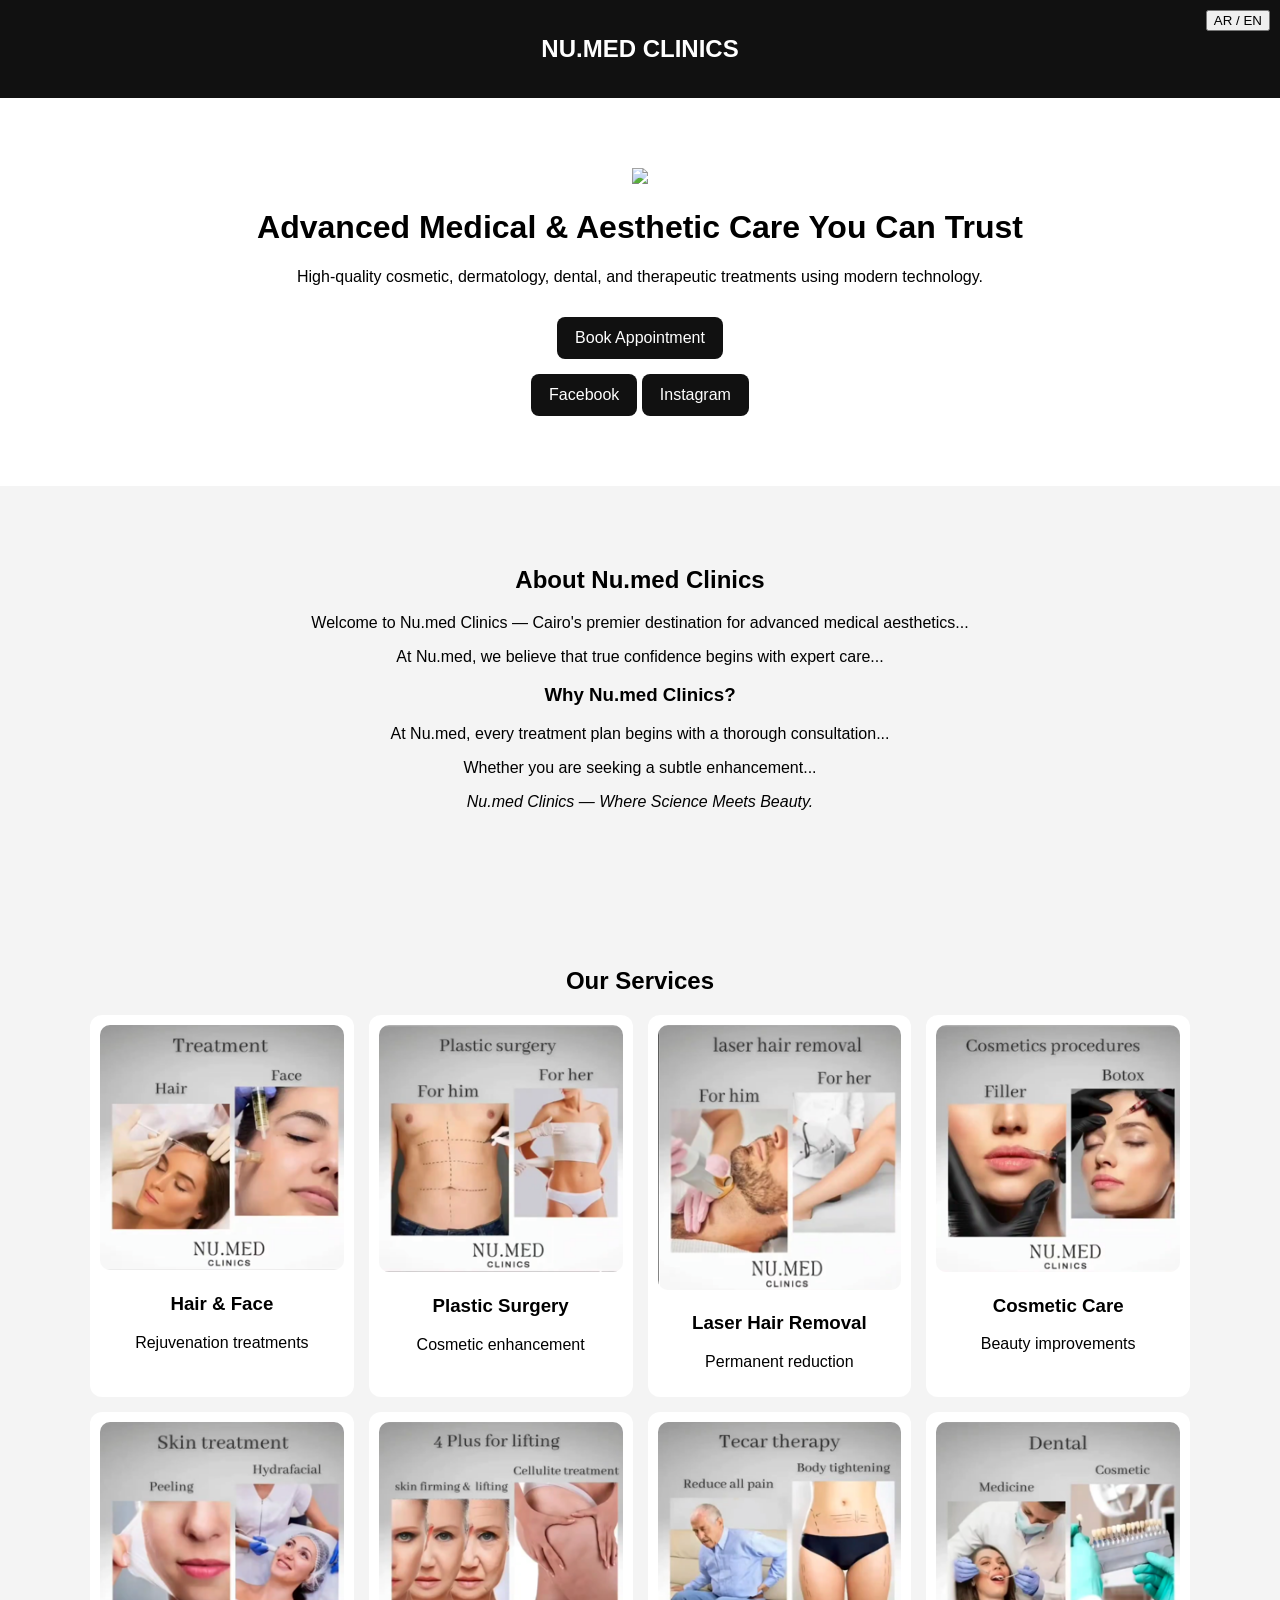
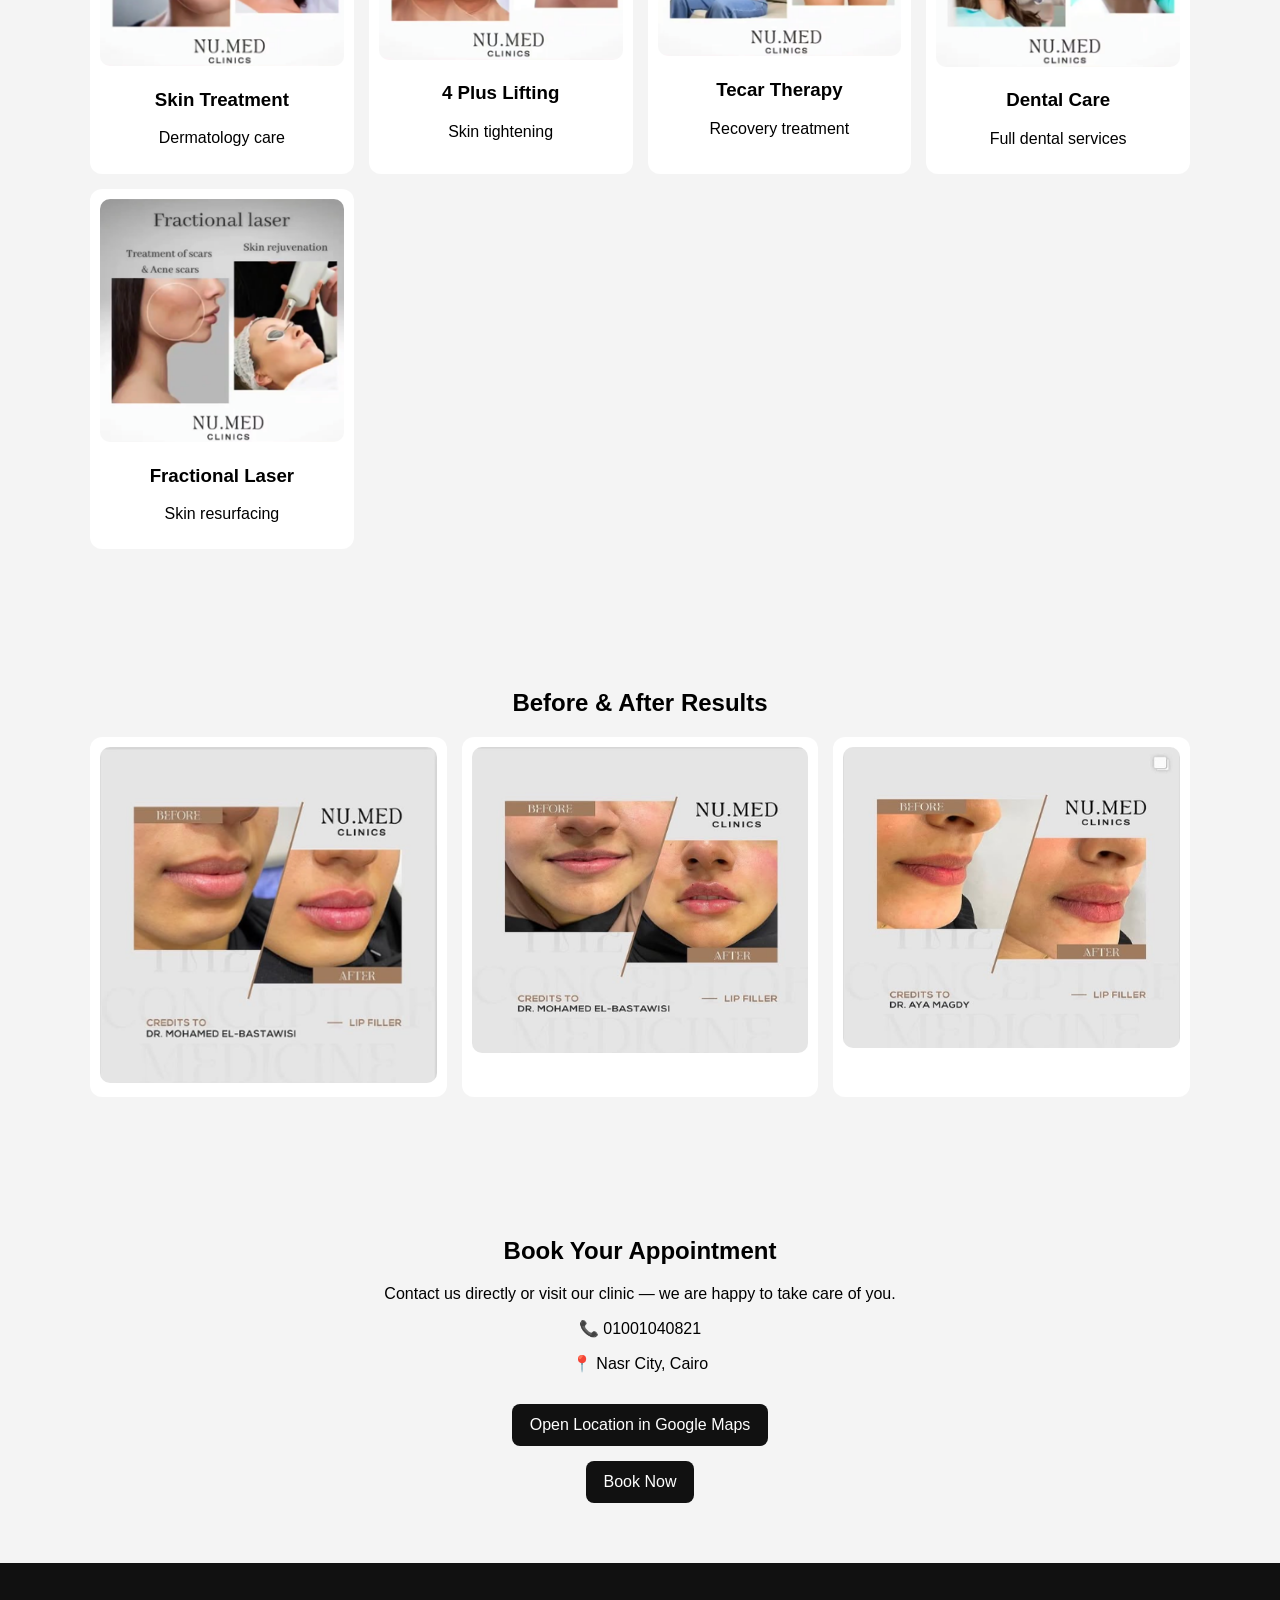
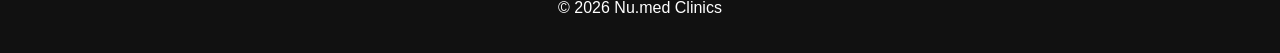
==== index.html @ 9401fb62 "Update index.html" ====
<!DOCTYPE html>
<html lang="en">
<head>
<meta charset="UTF-8">
<meta name="viewport" content="width=device-width, initial-scale=1.0">
<title>Nu.med Clinics</title>
<link rel="stylesheet" href="style.css">
</head>

<body>

<nav>
    <h2 data-en="NU.MED CLINICS" data-ar="نو.ميد كلينيكس">NU.MED CLINICS</h2>
    <button class="lang-btn" onclick="toggleLang()">AR / EN</button>
</nav>

<header class="hero">

    <img src="logo.png.png" class="logo">

    <h1 data-en="Advanced Medical & Aesthetic Care You Can Trust"
        data-ar="رعاية طبية وتجميلية متقدمة يمكنك الوثوق بها">
        Advanced Medical & Aesthetic Care You Can Trust
    </h1>

    <p data-en="High-quality cosmetic, dermatology, dental, and therapeutic treatments using modern technology."
       data-ar="خدمات تجميلية وطبية عالية الجودة باستخدام أحدث التقنيات.">
        High-quality cosmetic, dermatology, dental, and therapeutic treatments using modern technology.
    </p>

    <a href="booking.html" class="btn"
       data-en="Book Appointment"
       data-ar="احجز موعد">
       Book Appointment
    </a>

    <div class="social">
        <a href="https://www.facebook.com/NuMedClinics.eg/" class="btn">Facebook</a>
        <a href="https://www.instagram.com/numedclinics.eg/" class="btn">Instagram</a>
    </div>

</header>

<!-- ABOUT (FIXED - NO MAP BUTTON INSIDE) -->
<section class="section">

<h2 data-en="About Nu.med Clinics" data-ar="عن عيادات نو.ميد">
About Nu.med Clinics
</h2>

<p data-en="Welcome to Nu.med Clinics — Cairo's premier destination for advanced medical aesthetics, cosmetic excellence, and holistic wellness. Rooted in a commitment to precision, innovation, and personalized care, Nu.med Clinics bridges the gap between medical science and aesthetic artistry, empowering every patient to look and feel their very best."
   data-ar="مرحبًا بكم في نو.ميد كلينيكس — الوجهة الأولى للتجميل الطبي المتقدم في القاهرة.">
Welcome to Nu.med Clinics — Cairo's premier destination for advanced medical aesthetics...
</p>

<p data-en="At Nu.med, we believe that true confidence begins with expert care. Our state-of-the-art facility is staffed by a multidisciplinary team of board-certified physicians, dermatologists, cosmetic surgeons, and wellness specialists."
   data-ar="في نو.ميد نؤمن أن الثقة تبدأ من الرعاية الطبية المتخصصة.">
At Nu.med, we believe that true confidence begins with expert care...
</p>

<h3 data-en="Why Nu.med Clinics?" data-ar="لماذا نو.ميد؟">
Why Nu.med Clinics?
</h3>

<p data-en="At Nu.med, every treatment plan begins with a thorough consultation, ensuring that your goals, concerns, and wellbeing are always at the center of your experience."
   data-ar="في نو.ميد يبدأ كل علاج باستشارة دقيقة لضمان أفضل النتائج.">
At Nu.med, every treatment plan begins with a thorough consultation...
</p>

<p data-en="Whether you are seeking a subtle enhancement or a comprehensive transformation..."
   data-ar="سواء كنت تبحث عن تحسين بسيط أو تغيير شامل...">
Whether you are seeking a subtle enhancement...
</p>

<p><em data-en="Nu.med Clinics — Where Science Meets Beauty."
       data-ar="نو.ميد كلينيكس — حيث يلتقي العلم بالجمال">
Nu.med Clinics — Where Science Meets Beauty.
</em></p>

</section>

<!-- SERVICES -->
<section class="section">

<h2>Our Services</h2>

<div class="grid">

    <div class="card"><img src="s.1.png"><h3>Hair & Face</h3><p>Rejuvenation treatments</p></div>
    <div class="card"><img src="s.2.png"><h3>Plastic Surgery</h3><p>Cosmetic enhancement</p></div>
    <div class="card"><img src="s.3.png"><h3>Laser Hair Removal</h3><p>Permanent reduction</p></div>

    <div class="card"><img src="s.4.png"><h3>Cosmetic Care</h3><p>Beauty improvements</p></div>
    <div class="card"><img src="s.5.png"><h3>Skin Treatment</h3><p>Dermatology care</p></div>
    <div class="card"><img src="s.6.png"><h3>4 Plus Lifting</h3><p>Skin tightening</p></div>

    <div class="card"><img src="s.7.png"><h3>Tecar Therapy</h3><p>Recovery treatment</p></div>
    <div class="card"><img src="s.8.png"><h3>Dental Care</h3><p>Full dental services</p></div>
    <div class="card"><img src="s.9.png"><h3>Fractional Laser</h3><p>Skin resurfacing</p></div>

</div>

</section>

<!-- BEFORE AFTER -->
<section class="section">

<h2>Before & After Results</h2>

<div class="grid">
    <div class="card"><img src="ba.1.png"></div>
    <div class="card"><img src="ba.2.png"></div>
    <div class="card"><img src="ba.3.png"></div>
</div>

</section>

<!-- CONTACT -->
<section class="section">

<h2>Book Your Appointment</h2>

<p>Contact us directly or visit our clinic — we are happy to take care of you.</p>

<p>📞 01001040821</p>
<p>📍 Nasr City, Cairo</p>

<a class="btn" target="_blank"
href="https://www.google.com/maps?q=Nu.med+Clinics+Nasr+City+Cairo">
Open Location in Google Maps
</a>

<br>

<a href="booking.html" class="btn">Book Now</a>

</section>

<footer>
    <p>© 2026 Nu.med Clinics</p>
</footer>

<script>
let isArabic = false;

function toggleLang() {
    isArabic = !isArabic;

    document.querySelectorAll("[data-en]").forEach(el => {
        const en = el.getAttribute("data-en");
        const ar = el.getAttribute("data-ar");

        if (en && ar) {
            el.innerText = isArabic ? ar : en;
        }
    });

    document.body.style.direction = isArabic ? "rtl" : "ltr";
    document.body.style.textAlign = isArabic ? "right" : "left";
}
</script>

</body>
</html>
---- style.css ----
body {
    margin: 0;
    font-family: Arial;
    background: #f4f4f4;
}

nav {
    background: #111;
    color: white;
    text-align: center;
    padding: 15px;
    position: relative;
}

.lang-btn {
    position: absolute;
    right: 10px;
    top: 10px;
}

.hero {
    text-align: center;
    padding: 70px 20px;
    background: white;
}

.logo {
    width: 120px;
}

.section {
    max-width: 1100px;
    margin: auto;
    padding: 60px 20px;
    text-align: center;
}

/* FIXED GRID FOR ALL 9 SERVICES */
.grid {
    display: grid;
    grid-template-columns: repeat(auto-fit, minmax(220px, 1fr));
    gap: 15px;
}

.card {
    background: white;
    padding: 10px;
    border-radius: 12px;
}

.card img {
    width: 100%;
    border-radius: 10px;
}

.btn {
    display: inline-block;
    margin-top: 15px;
    padding: 12px 18px;
    background: #111;
    color: white;
    text-decoration: none;
    border-radius: 8px;
}

footer {
    text-align: center;
    background: #111;
    color: white;
    padding: 20px;
}
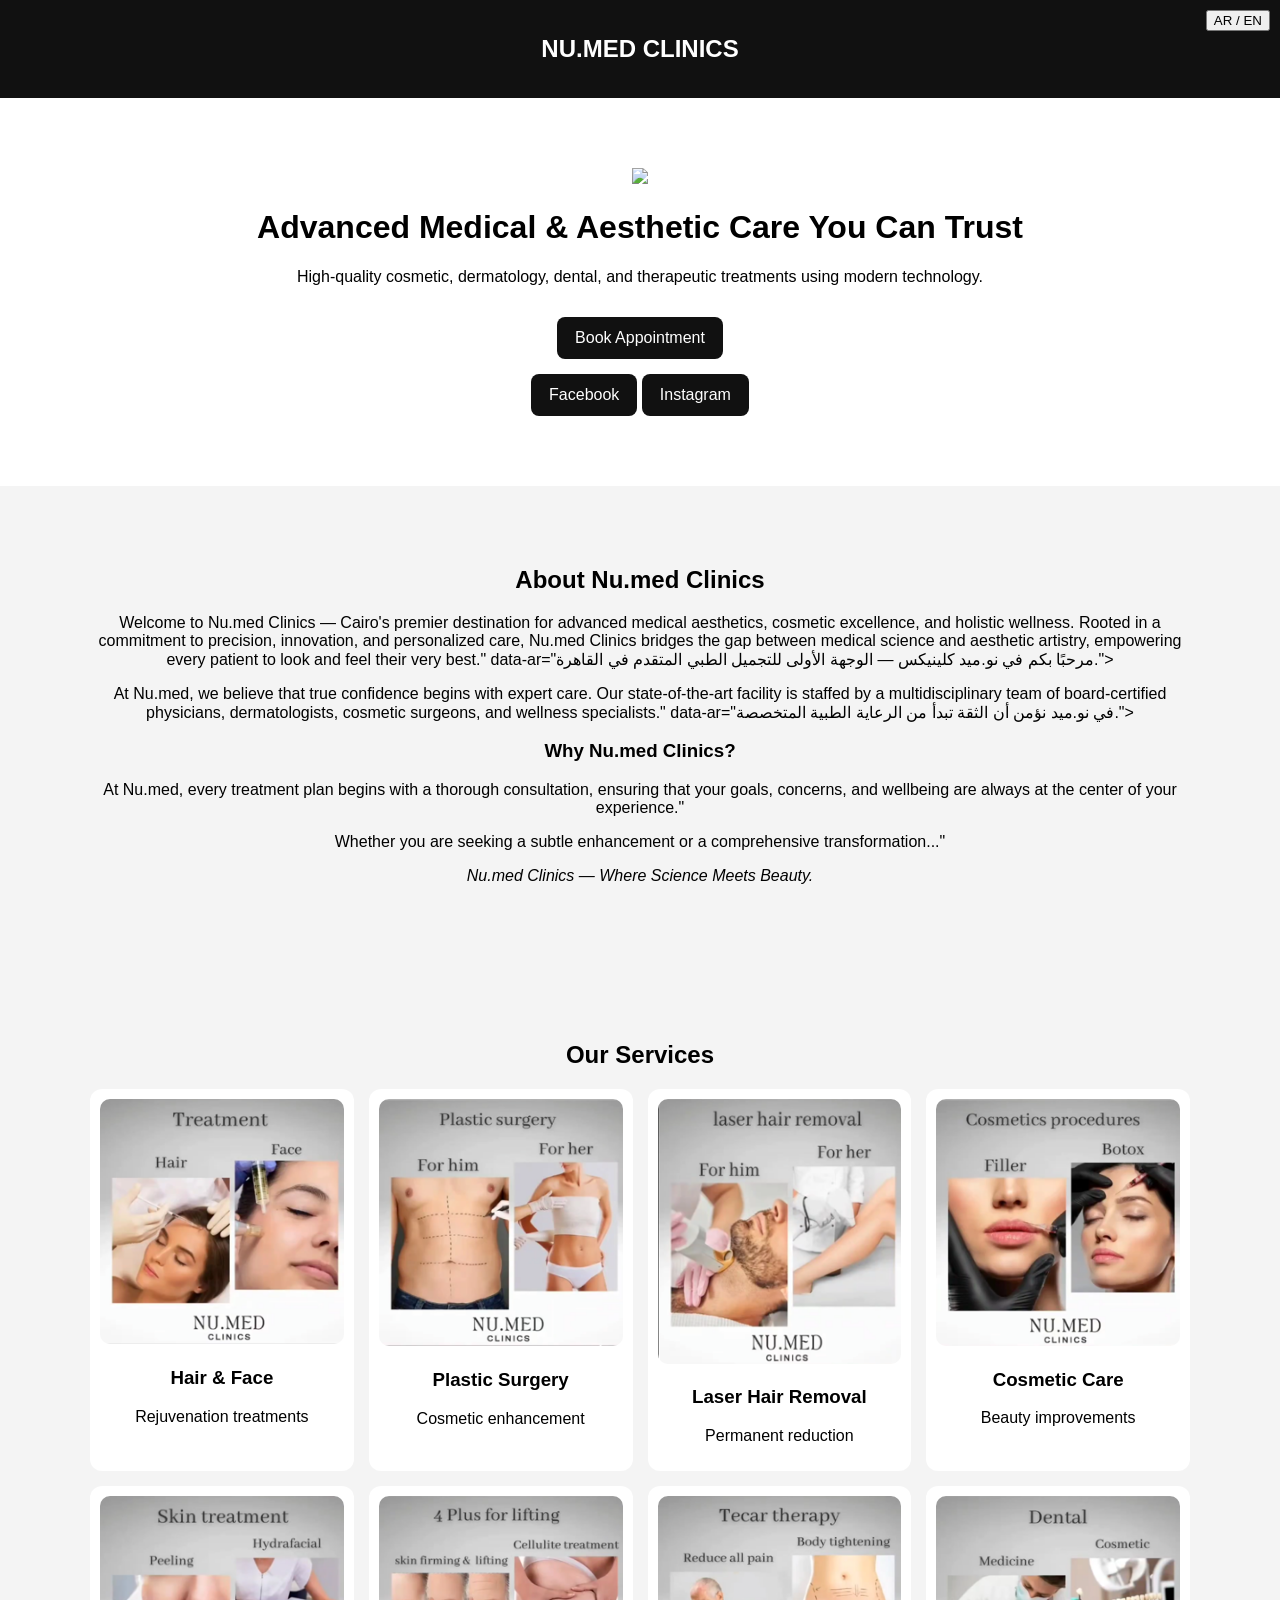
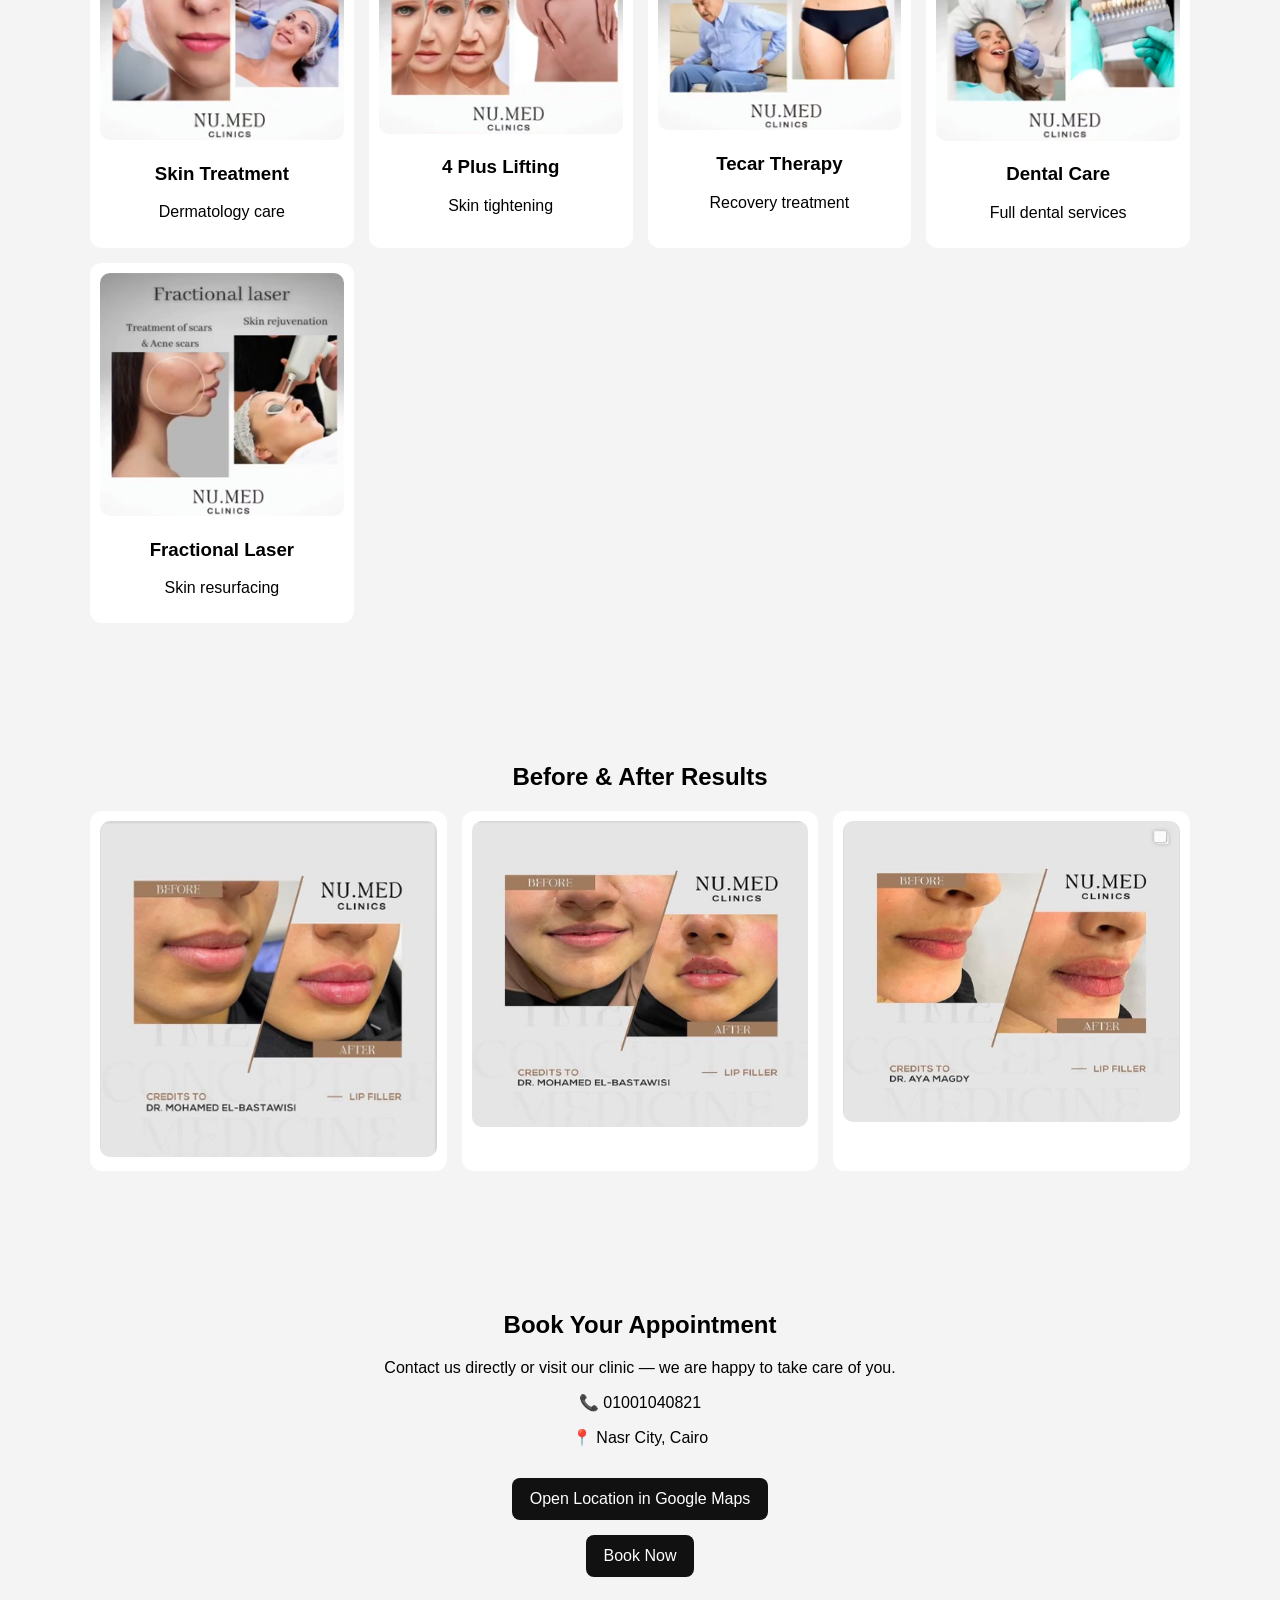
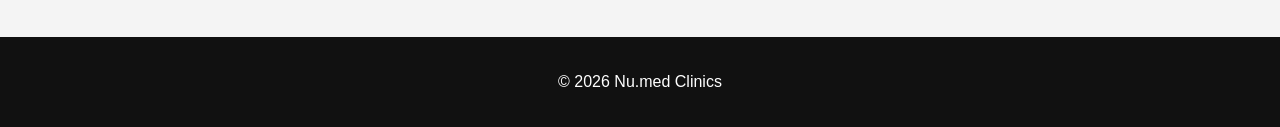
==== commit a8a97f69: "Update index.html" ====
--- a/index.html
+++ b/index.html
@@ -50,12 +50,14 @@
 
 <p data-en="Welcome to Nu.med Clinics — Cairo's premier destination for advanced medical aesthetics, cosmetic excellence, and holistic wellness. Rooted in a commitment to precision, innovation, and personalized care, Nu.med Clinics bridges the gap between medical science and aesthetic artistry, empowering every patient to look and feel their very best."
    data-ar="مرحبًا بكم في نو.ميد كلينيكس — الوجهة الأولى للتجميل الطبي المتقدم في القاهرة.">
-Welcome to Nu.med Clinics — Cairo's premier destination for advanced medical aesthetics...
+Welcome to Nu.med Clinics — Cairo's premier destination for advanced medical aesthetics, cosmetic excellence, and holistic wellness. Rooted in a commitment to precision, innovation, and personalized care, Nu.med Clinics bridges the gap between medical science and aesthetic artistry, empowering every patient to look and feel their very best."
+   data-ar="مرحبًا بكم في نو.ميد كلينيكس — الوجهة الأولى للتجميل الطبي المتقدم في القاهرة.">
 </p>
 
 <p data-en="At Nu.med, we believe that true confidence begins with expert care. Our state-of-the-art facility is staffed by a multidisciplinary team of board-certified physicians, dermatologists, cosmetic surgeons, and wellness specialists."
    data-ar="في نو.ميد نؤمن أن الثقة تبدأ من الرعاية الطبية المتخصصة.">
-At Nu.med, we believe that true confidence begins with expert care...
+At Nu.med, we believe that true confidence begins with expert care. Our state-of-the-art facility is staffed by a multidisciplinary team of board-certified physicians, dermatologists, cosmetic surgeons, and wellness specialists."
+   data-ar="في نو.ميد نؤمن أن الثقة تبدأ من الرعاية الطبية المتخصصة.">
 </p>
 
 <h3 data-en="Why Nu.med Clinics?" data-ar="لماذا نو.ميد؟">
@@ -64,12 +66,12 @@
 
 <p data-en="At Nu.med, every treatment plan begins with a thorough consultation, ensuring that your goals, concerns, and wellbeing are always at the center of your experience."
    data-ar="في نو.ميد يبدأ كل علاج باستشارة دقيقة لضمان أفضل النتائج.">
-At Nu.med, every treatment plan begins with a thorough consultation...
+At Nu.med, every treatment plan begins with a thorough consultation, ensuring that your goals, concerns, and wellbeing are always at the center of your experience."
 </p>
 
 <p data-en="Whether you are seeking a subtle enhancement or a comprehensive transformation..."
    data-ar="سواء كنت تبحث عن تحسين بسيط أو تغيير شامل...">
-Whether you are seeking a subtle enhancement...
+Whether you are seeking a subtle  enhancement or a comprehensive transformation..."
 </p>
 
 <p><em data-en="Nu.med Clinics — Where Science Meets Beauty."
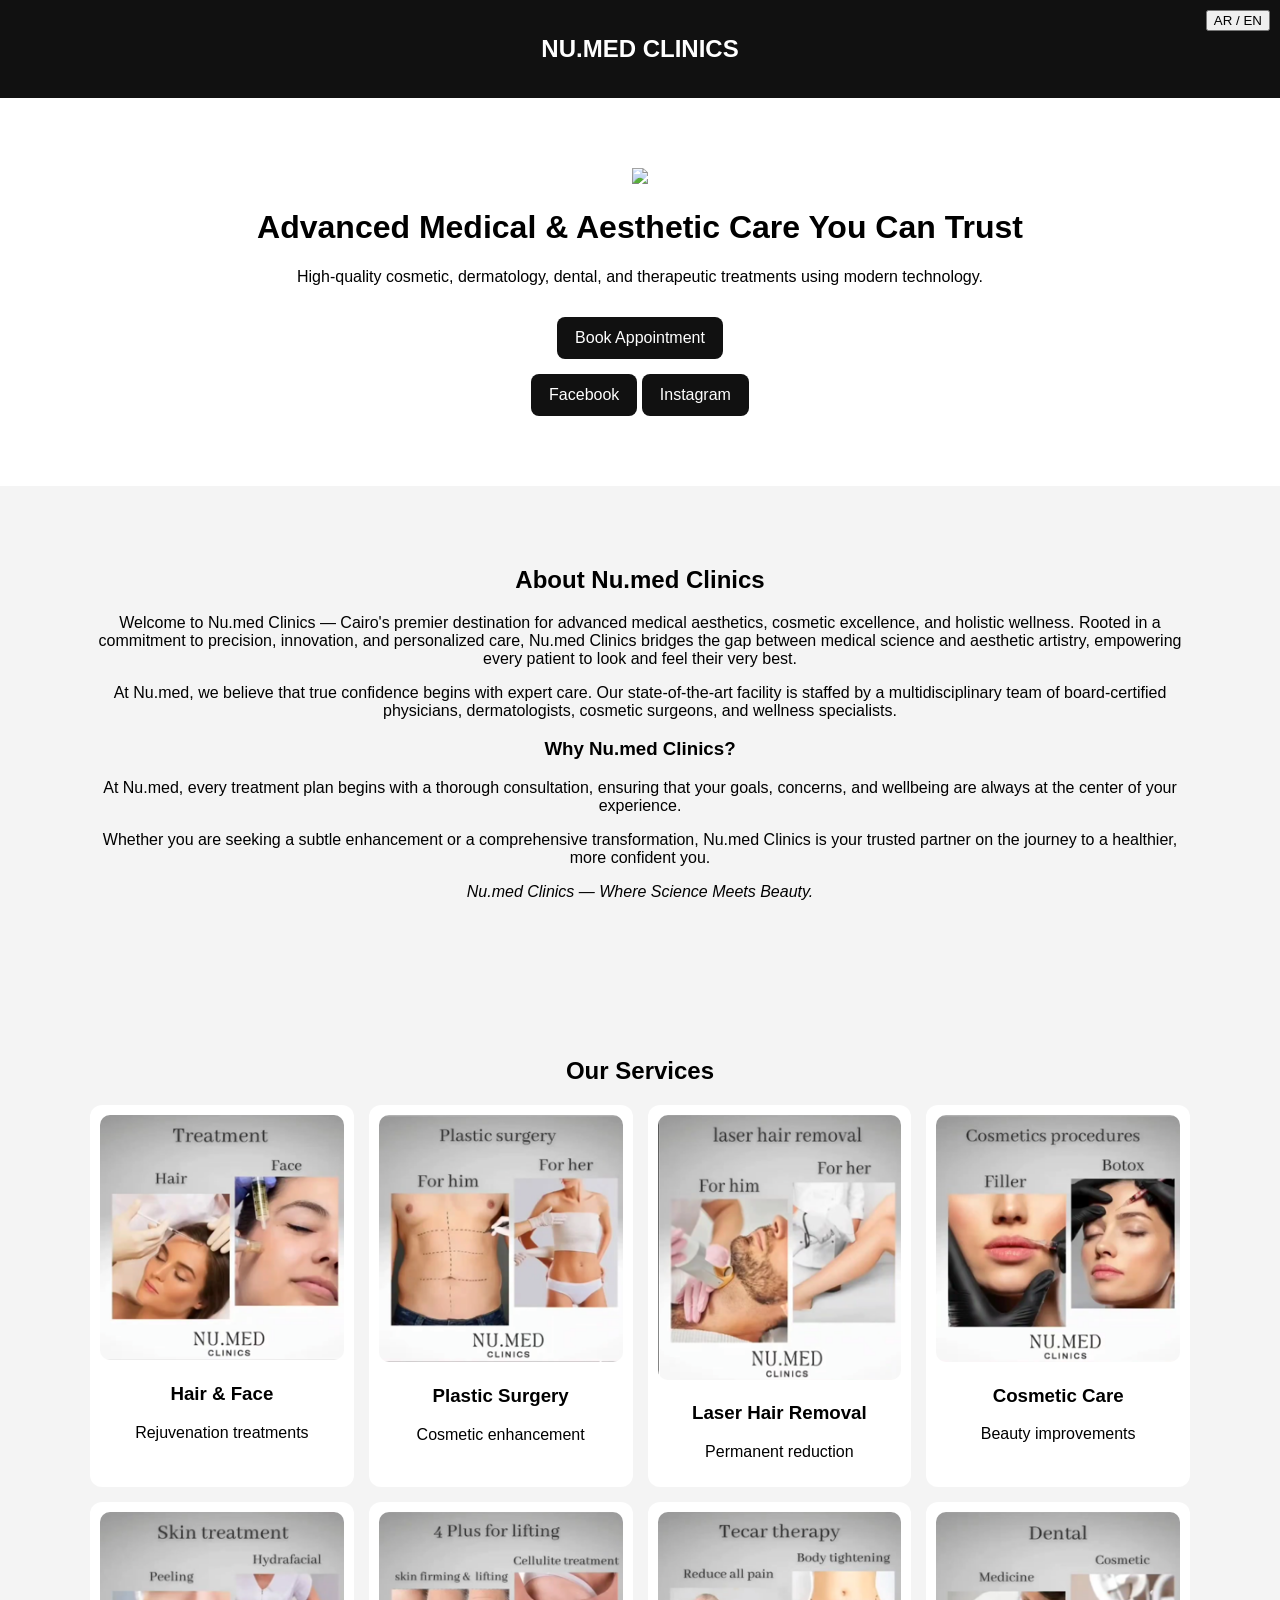
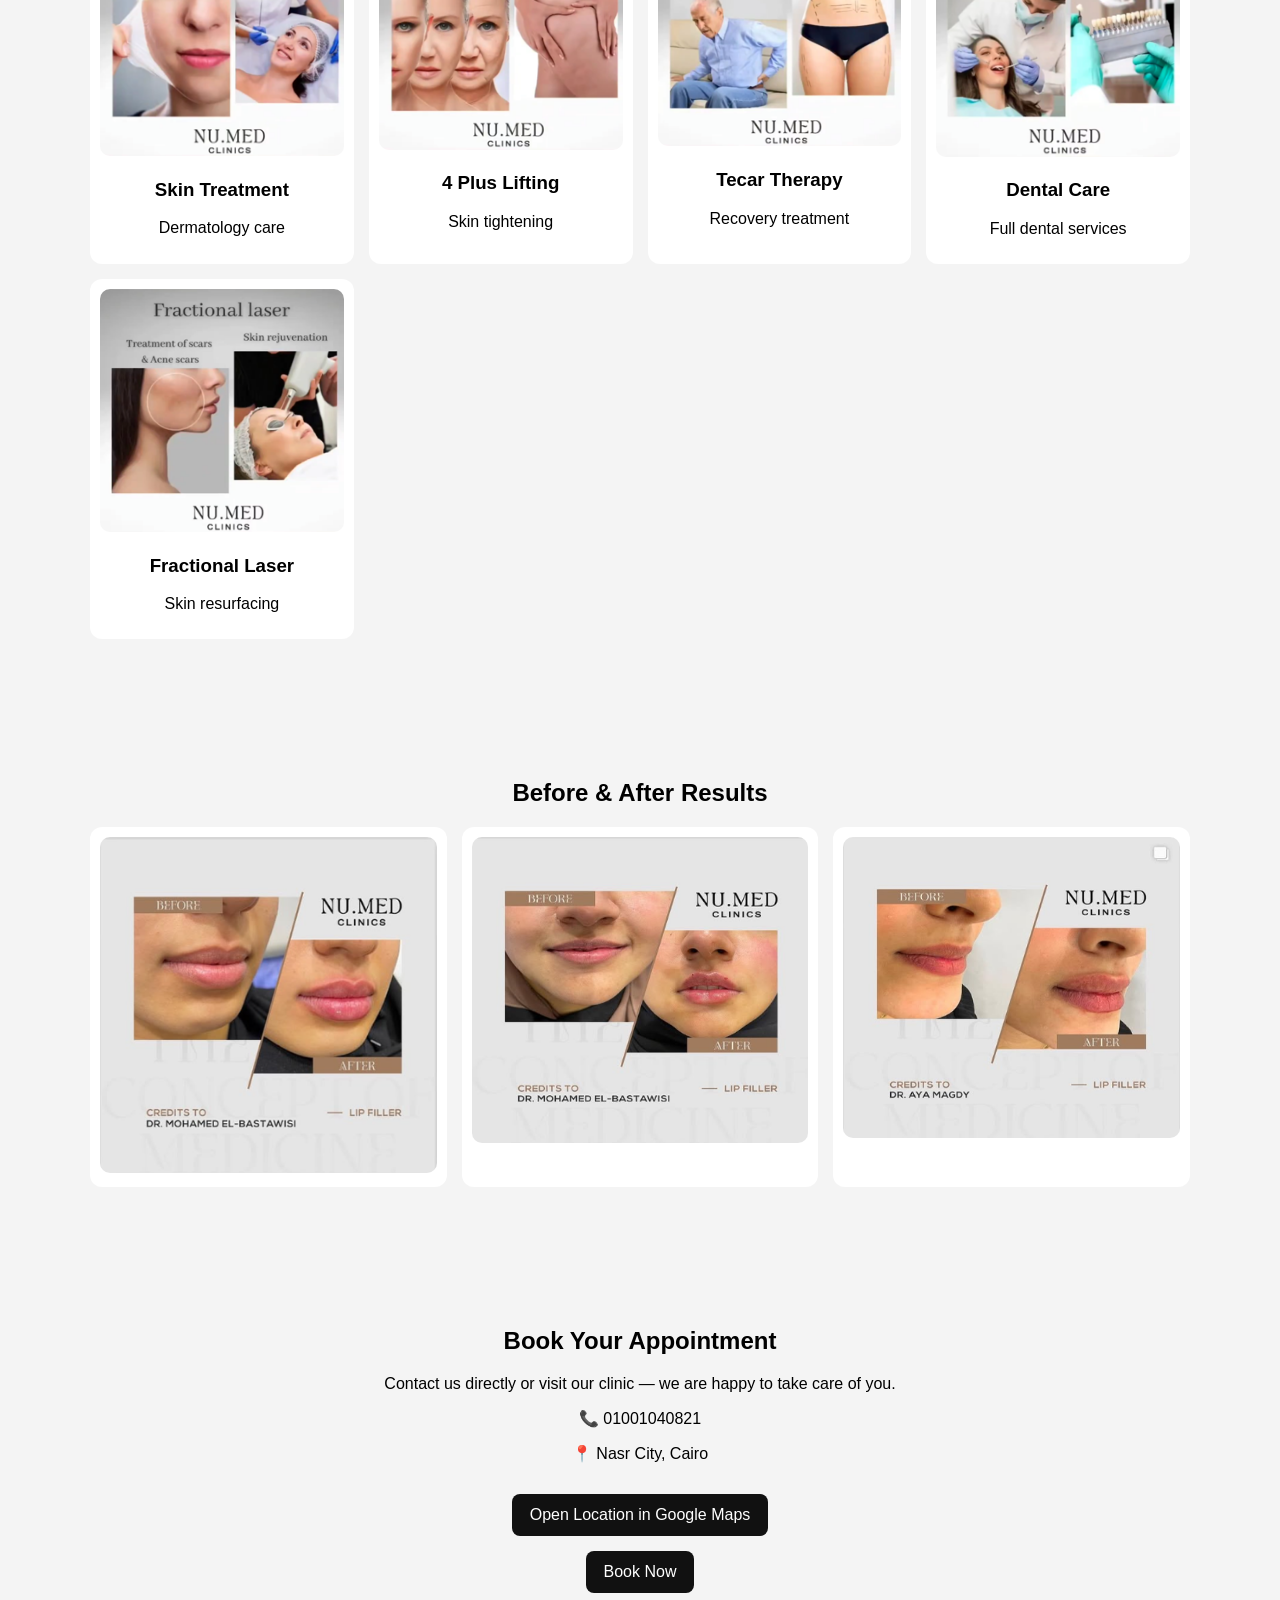
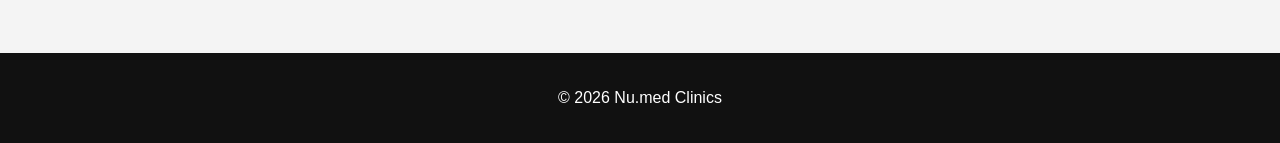
==== commit 9c02d7eb: "Update index.html" ====
--- a/index.html
+++ b/index.html
@@ -50,14 +50,12 @@
 
 <p data-en="Welcome to Nu.med Clinics — Cairo's premier destination for advanced medical aesthetics, cosmetic excellence, and holistic wellness. Rooted in a commitment to precision, innovation, and personalized care, Nu.med Clinics bridges the gap between medical science and aesthetic artistry, empowering every patient to look and feel their very best."
    data-ar="مرحبًا بكم في نو.ميد كلينيكس — الوجهة الأولى للتجميل الطبي المتقدم في القاهرة.">
-Welcome to Nu.med Clinics — Cairo's premier destination for advanced medical aesthetics, cosmetic excellence, and holistic wellness. Rooted in a commitment to precision, innovation, and personalized care, Nu.med Clinics bridges the gap between medical science and aesthetic artistry, empowering every patient to look and feel their very best."
-   data-ar="مرحبًا بكم في نو.ميد كلينيكس — الوجهة الأولى للتجميل الطبي المتقدم في القاهرة.">
+Welcome to Nu.med Clinics — Cairo's premier destination for advanced medical aesthetics, cosmetic excellence, and holistic wellness. Rooted in a commitment to precision, innovation, and personalized care, Nu.med Clinics bridges the gap between medical science and aesthetic artistry, empowering every patient to look and feel their very best.
 </p>
 
 <p data-en="At Nu.med, we believe that true confidence begins with expert care. Our state-of-the-art facility is staffed by a multidisciplinary team of board-certified physicians, dermatologists, cosmetic surgeons, and wellness specialists."
    data-ar="في نو.ميد نؤمن أن الثقة تبدأ من الرعاية الطبية المتخصصة.">
-At Nu.med, we believe that true confidence begins with expert care. Our state-of-the-art facility is staffed by a multidisciplinary team of board-certified physicians, dermatologists, cosmetic surgeons, and wellness specialists."
-   data-ar="في نو.ميد نؤمن أن الثقة تبدأ من الرعاية الطبية المتخصصة.">
+At Nu.med, we believe that true confidence begins with expert care. Our state-of-the-art facility is staffed by a multidisciplinary team of board-certified physicians, dermatologists, cosmetic surgeons, and wellness specialists.
 </p>
 
 <h3 data-en="Why Nu.med Clinics?" data-ar="لماذا نو.ميد؟">
@@ -66,18 +64,20 @@
 
 <p data-en="At Nu.med, every treatment plan begins with a thorough consultation, ensuring that your goals, concerns, and wellbeing are always at the center of your experience."
    data-ar="في نو.ميد يبدأ كل علاج باستشارة دقيقة لضمان أفضل النتائج.">
-At Nu.med, every treatment plan begins with a thorough consultation, ensuring that your goals, concerns, and wellbeing are always at the center of your experience."
+At Nu.med, every treatment plan begins with a thorough consultation, ensuring that your goals, concerns, and wellbeing are always at the center of your experience.
 </p>
 
-<p data-en="Whether you are seeking a subtle enhancement or a comprehensive transformation..."
-   data-ar="سواء كنت تبحث عن تحسين بسيط أو تغيير شامل...">
-Whether you are seeking a subtle  enhancement or a comprehensive transformation..."
+<p data-en="Whether you are seeking a subtle enhancement or a comprehensive transformation, Nu.med Clinics is your trusted partner on the journey to a healthier, more confident you."
+   data-ar="سواء كنت تبحث عن تحسين بسيط أو تغيير شامل، فإن نو.ميد شريكك الموثوق.">
+Whether you are seeking a subtle enhancement or a comprehensive transformation, Nu.med Clinics is your trusted partner on the journey to a healthier, more confident you.
 </p>
 
-<p><em data-en="Nu.med Clinics — Where Science Meets Beauty."
-       data-ar="نو.ميد كلينيكس — حيث يلتقي العلم بالجمال">
+<p>
+<em data-en="Nu.med Clinics — Where Science Meets Beauty."
+    data-ar="نو.ميد كلينيكس — حيث يلتقي العلم بالجمال">
 Nu.med Clinics — Where Science Meets Beauty.
-</em></p>
+</em>
+</p>
 
 </section>
 
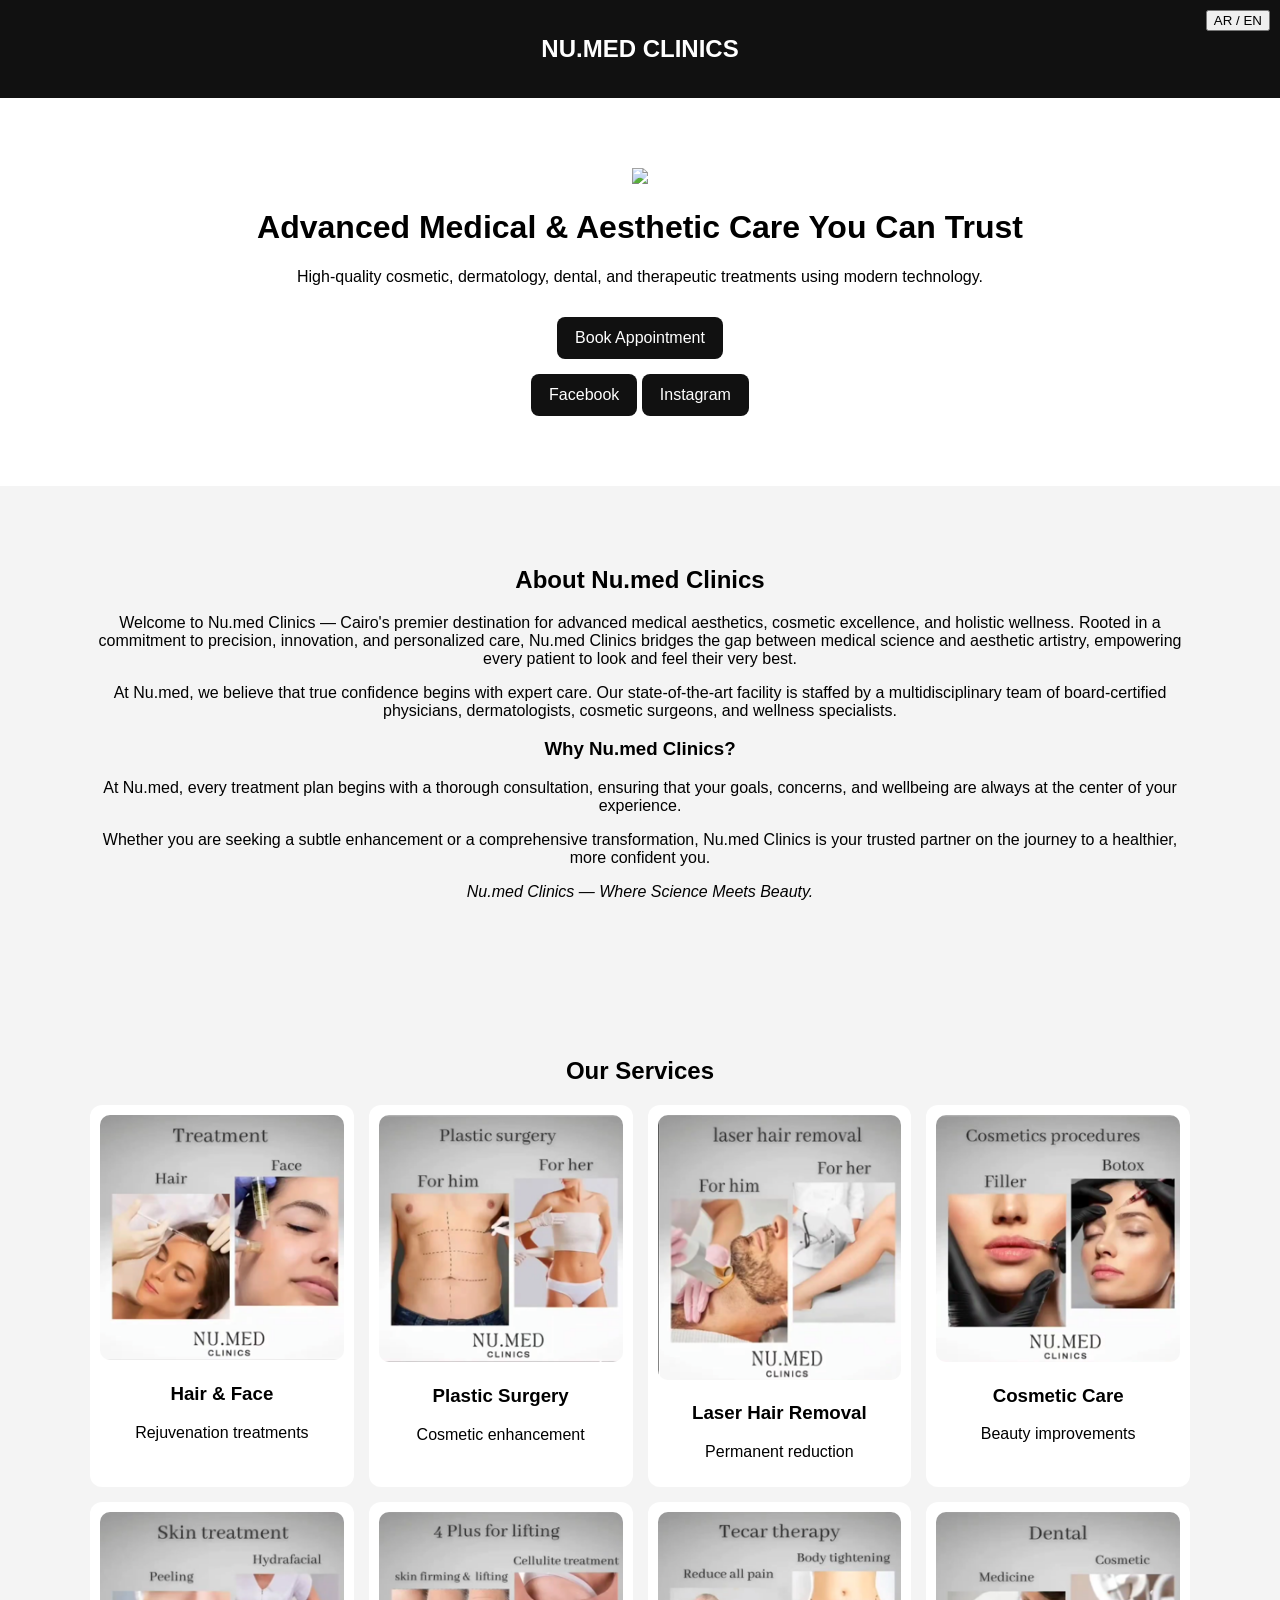
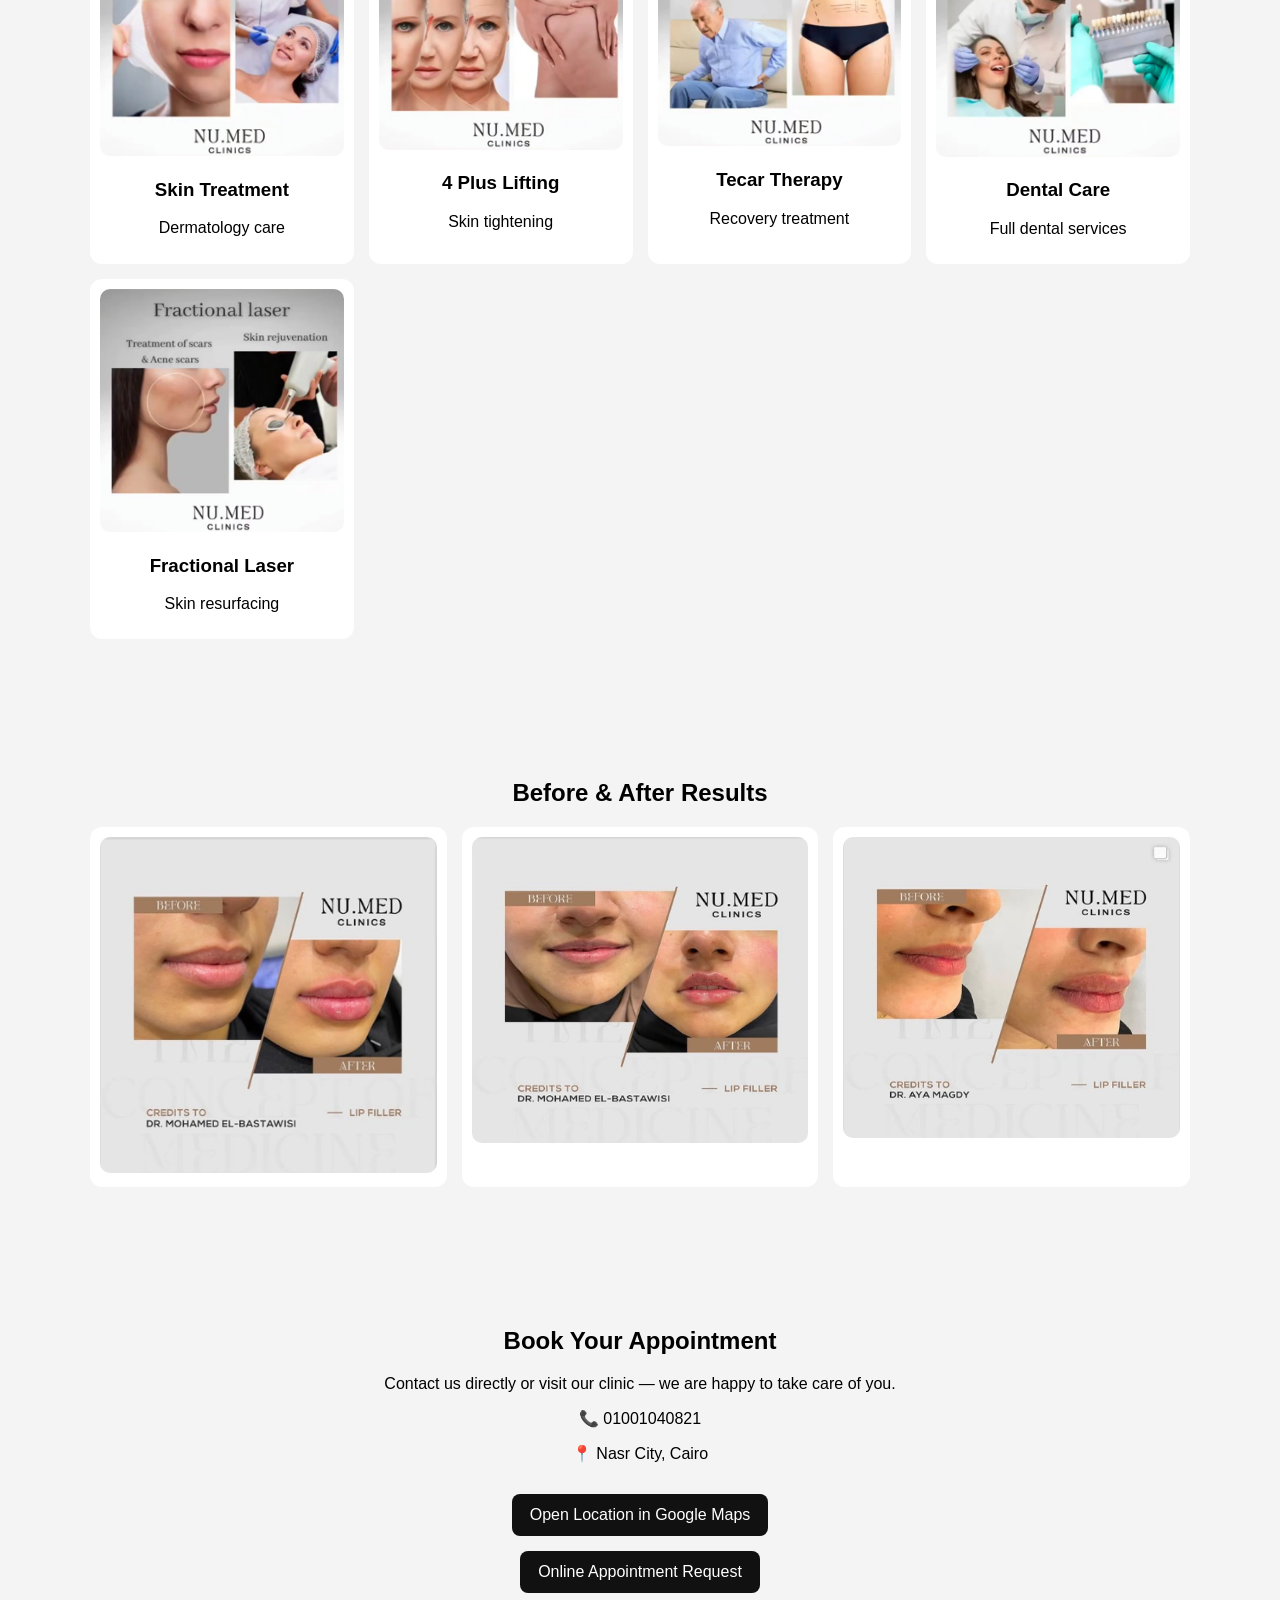
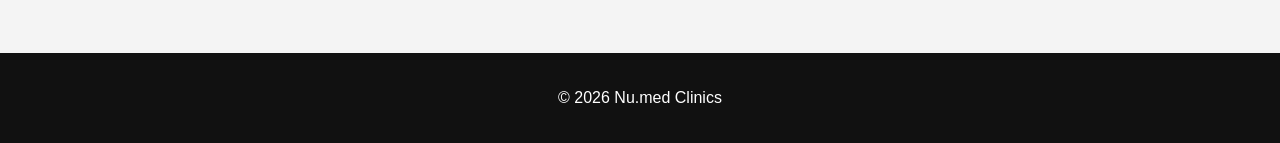
==== commit 9343c702: "Update index.html" ====
--- a/index.html
+++ b/index.html
@@ -134,7 +134,11 @@
 
 <br>
 
-<a href="booking.html" class="btn">Book Now</a>
+<a href="https://docs.google.com/forms/d/e/1FAIpQLScZoKXBFrqjRTcHeUZZ76mMTilI0Daw2fGdowjhwLpVUCGpaQ/viewform"
+   target="_blank"
+   class="btn">
+   Online Appointment Request
+</a>
 
 </section>
 
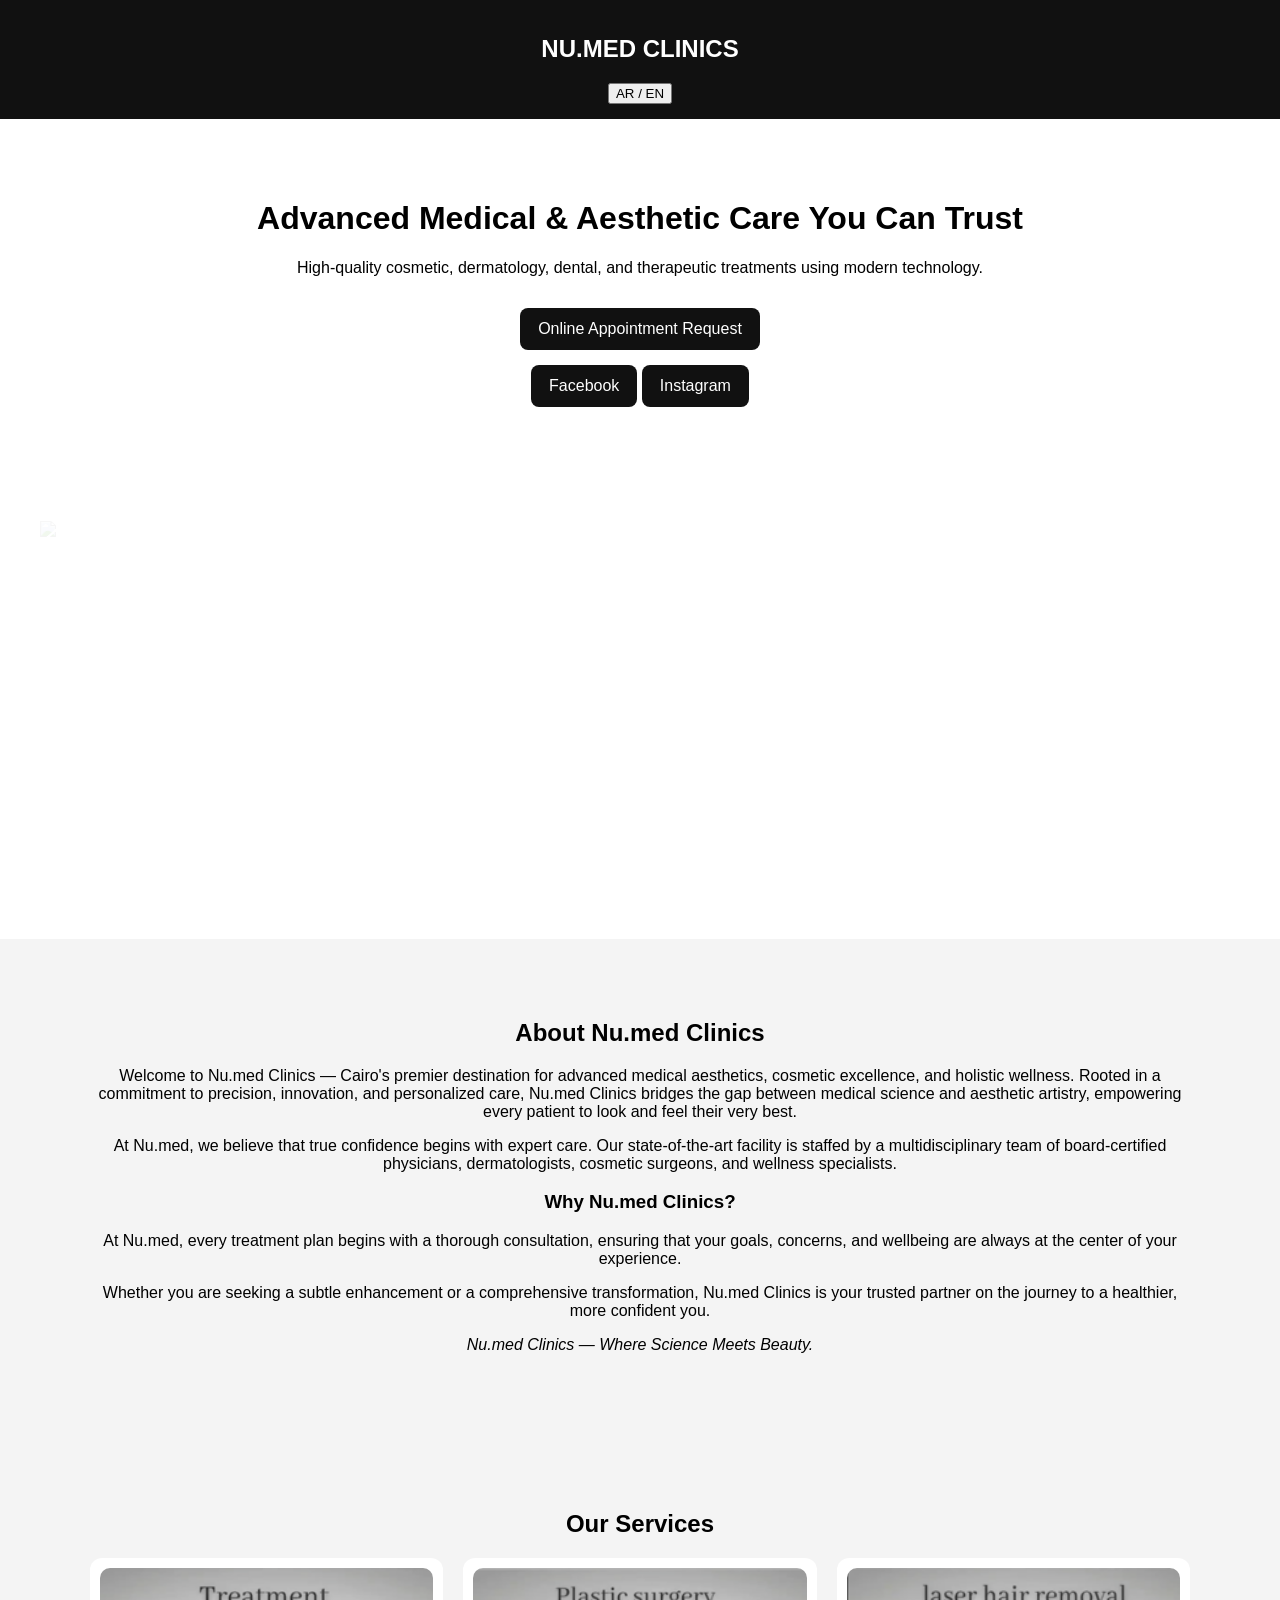
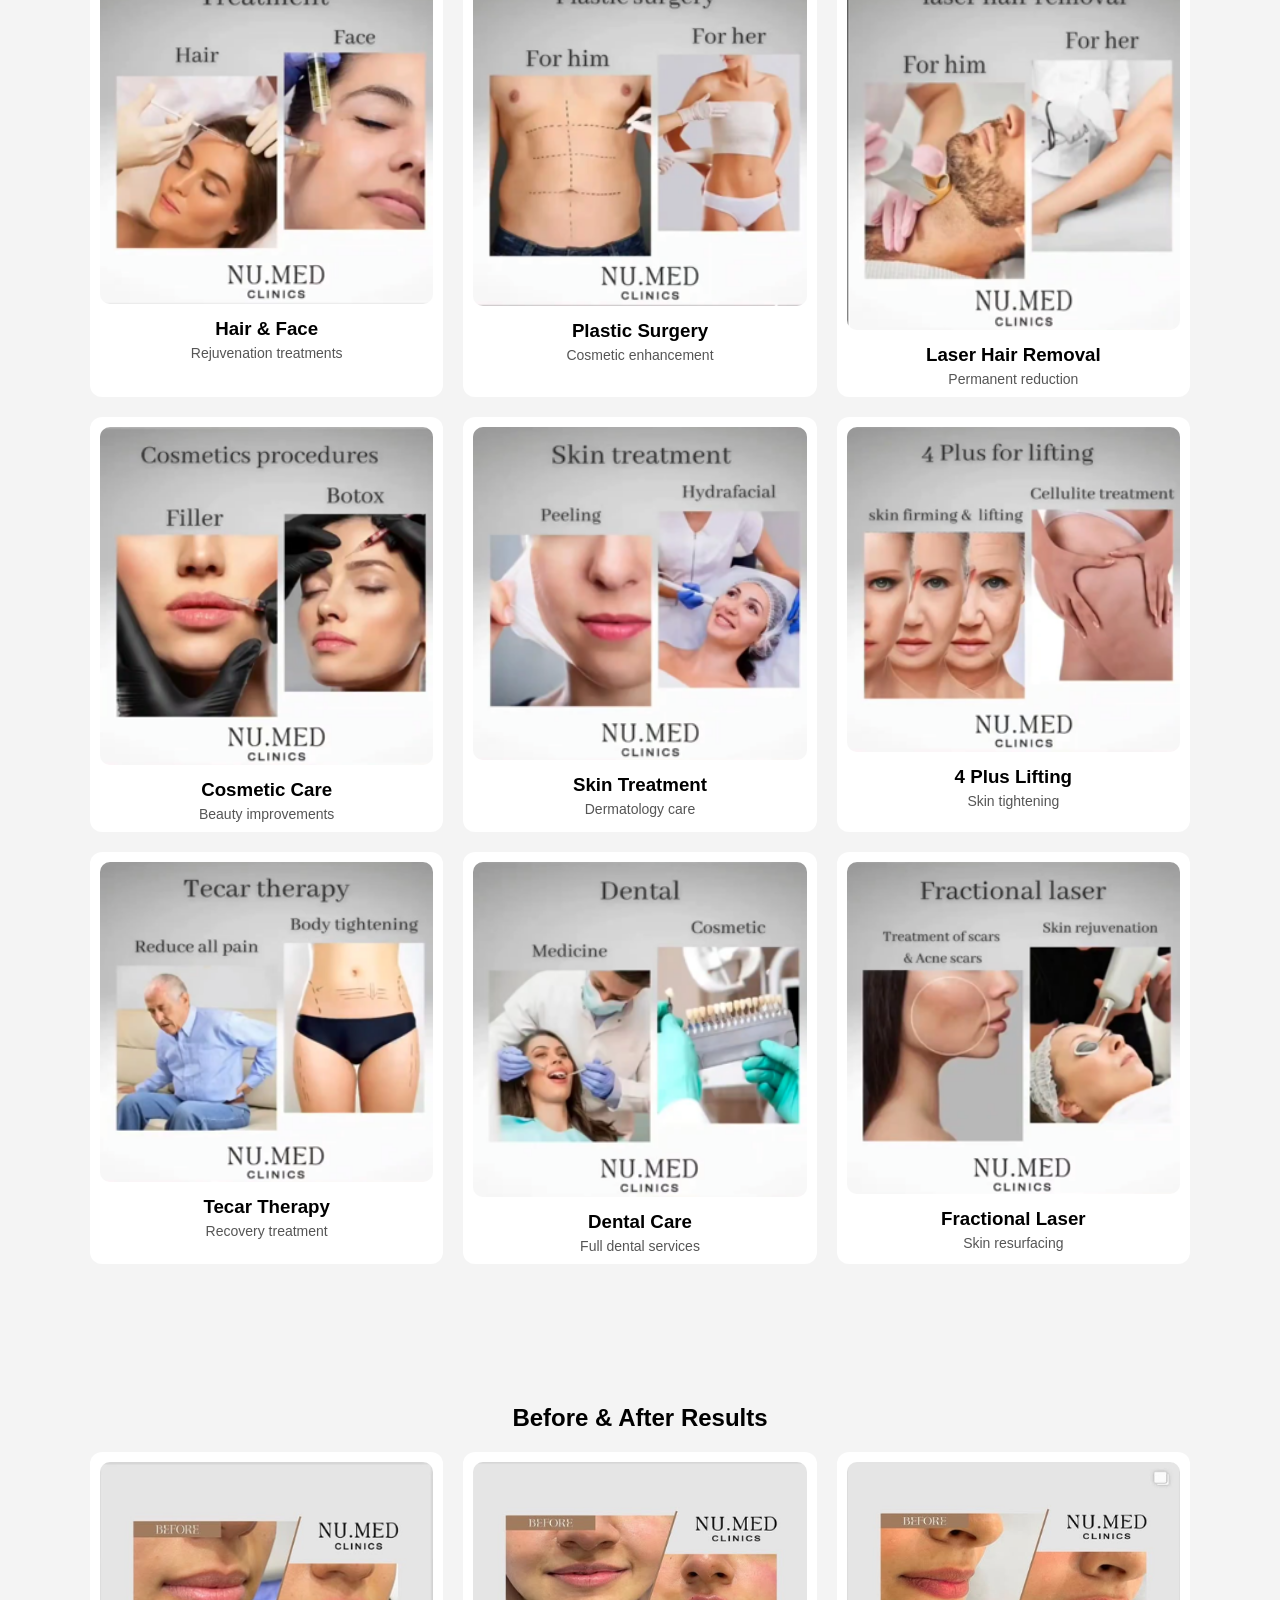
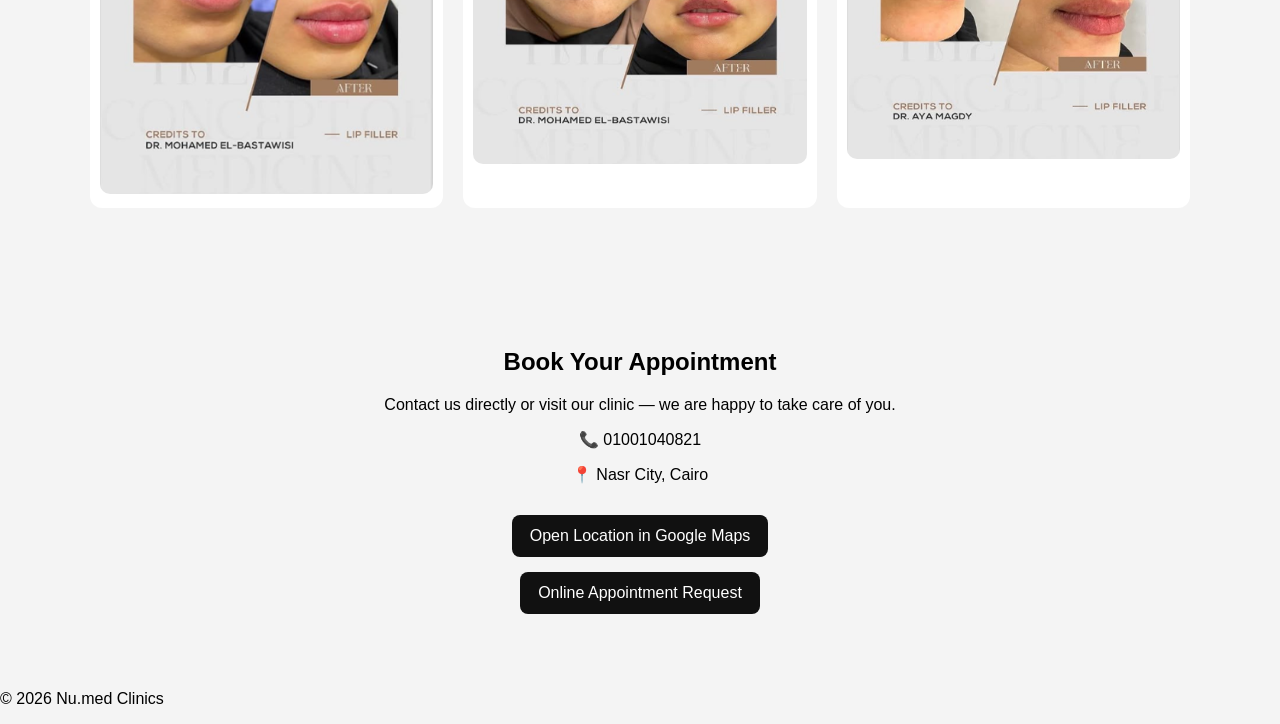
==== commit 082810e0: "Update index.html" ====
--- a/index.html
+++ b/index.html
@@ -16,7 +16,7 @@
 
 <header class="hero">
 
-    <img src="logo.png.png" class="logo">
+   <img src="logo.png.png" class="hero-bg">
 
     <h1 data-en="Advanced Medical & Aesthetic Care You Can Trust"
         data-ar="رعاية طبية وتجميلية متقدمة يمكنك الوثوق بها">
@@ -28,11 +28,13 @@
         High-quality cosmetic, dermatology, dental, and therapeutic treatments using modern technology.
     </p>
 
-    <a href="booking.html" class="btn"
-       data-en="Book Appointment"
-       data-ar="احجز موعد">
-       Book Appointment
-    </a>
+   <a href="https://docs.google.com/forms/d/e/1FAIpQLScZoKXBFrqjRTcHeUZZ76mMTilI0Daw2fGdowjhwLpVUCGpaQ/viewform"
+   target="_blank"
+   class="btn"
+   data-en="Online Appointment Request"
+   data-ar="طلب موعد أونلاين">
+   Online Appointment Request
+</a>
 
     <div class="social">
         <a href="https://www.facebook.com/NuMedClinics.eg/" class="btn">Facebook</a>
--- a/style.css
+++ b/style.css
@@ -4,23 +4,18 @@
     background: #f4f4f4;
 }
 
+/* NAV */
 nav {
     background: #111;
     color: white;
     text-align: center;
     padding: 15px;
-    position: relative;
 }
 
-.lang-btn {
-    position: absolute;
-    right: 10px;
-    top: 10px;
-}
-
+/* HERO */
 .hero {
     text-align: center;
-    padding: 70px 20px;
+    padding: 60px 20px;
     background: white;
 }
 
@@ -28,6 +23,7 @@
     width: 120px;
 }
 
+/* SECTION */
 .section {
     max-width: 1100px;
     margin: auto;
@@ -35,13 +31,14 @@
     text-align: center;
 }
 
-/* FIXED GRID FOR ALL 9 SERVICES */
+/* 🔥 GRID (3 PER ROW FIX) */
 .grid {
     display: grid;
-    grid-template-columns: repeat(auto-fit, minmax(220px, 1fr));
-    gap: 15px;
+    grid-template-columns: repeat(3, 1fr);
+    gap: 20px;
 }
 
+/* CARD */
 .card {
     background: white;
     padding: 10px;
@@ -53,6 +50,17 @@
     border-radius: 10px;
 }
 
+.card h3 {
+    margin: 10px 0 5px;
+}
+
+.card p {
+    margin: 0;
+    font-size: 14px;
+    color: #555;
+}
+
+/* BUTTON */
 .btn {
     display: inline-block;
     margin-top: 15px;
@@ -63,9 +71,39 @@
     border-radius: 8px;
 }
 
-footer {
-    text-align: center;
-    background: #111;
-    color: white;
-    padding: 20px;
+/* RESPONSIVE */
+@media (max-width: 900px) {
+    .grid {
+        grid-template-columns: repeat(2, 1fr);
+    }
 }
+
+@media (max-width: 600px) {
+    .grid {
+        grid-template-columns: 1fr;
+    }
+}
+.hero{
+    position:relative;
+    overflow:hidden;
+    min-height:700px;
+}
+
+.hero-bg{
+    position:absolute;
+    top:50%;
+    left:50%;
+    transform:translate(-50%,-50%);
+    width:100%;
+    max-width:1200px;
+    opacity:0.08;
+    z-index:0;
+}
+
+.hero h1,
+.hero p,
+.hero .btn,
+.hero .social{
+    position:relative;
+    z-index:1;
+}
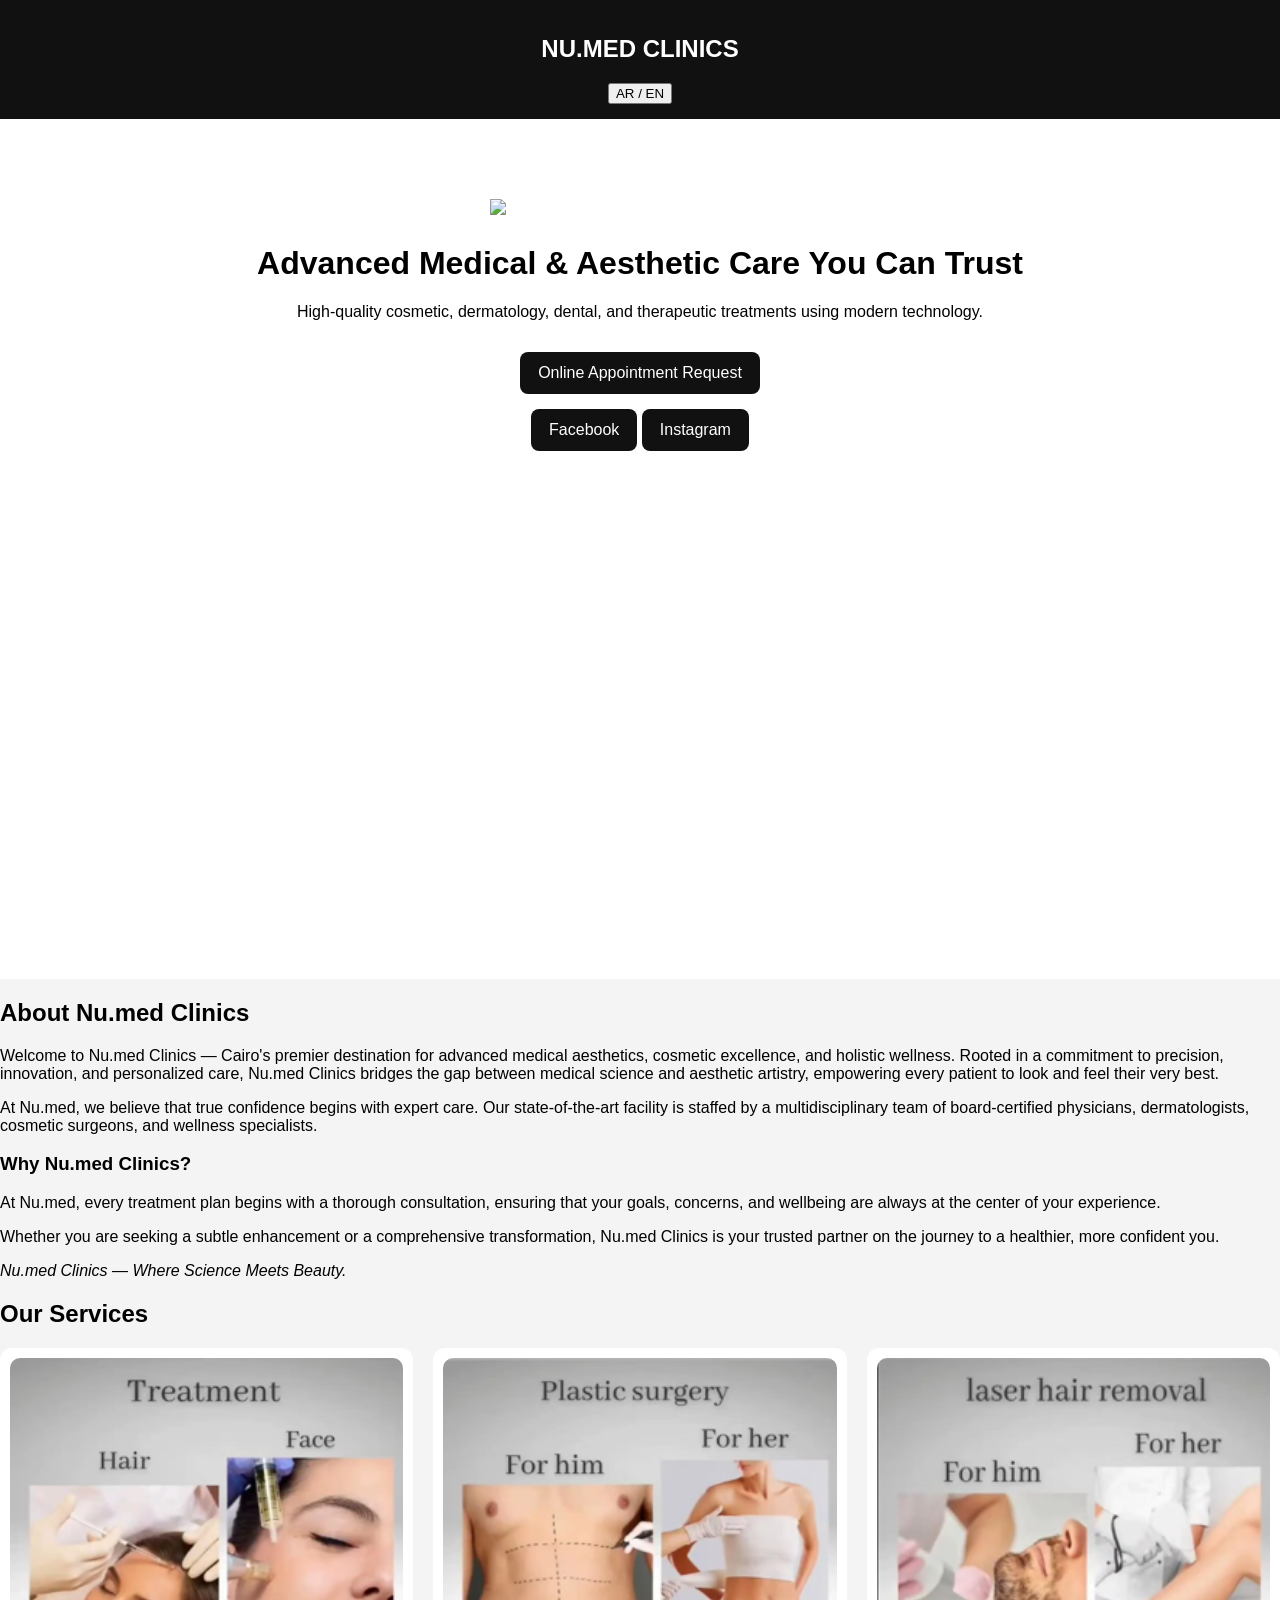
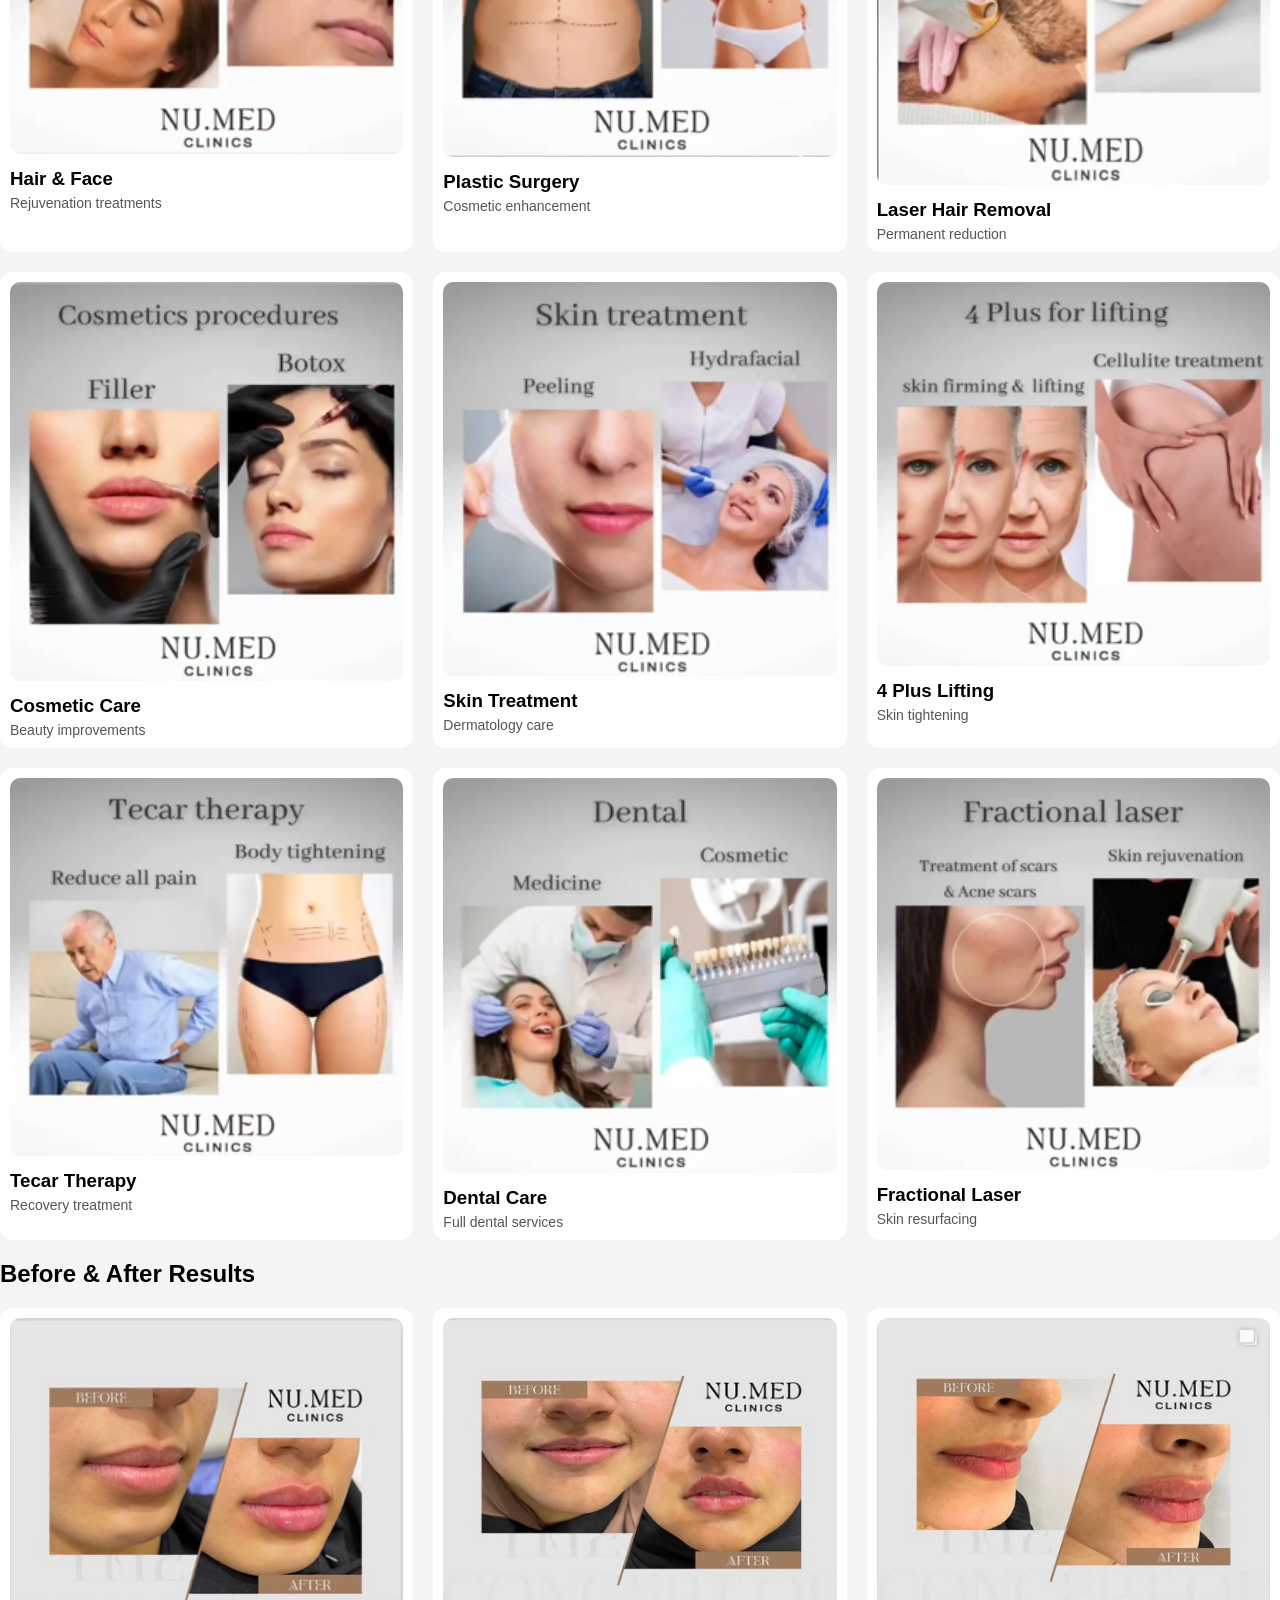
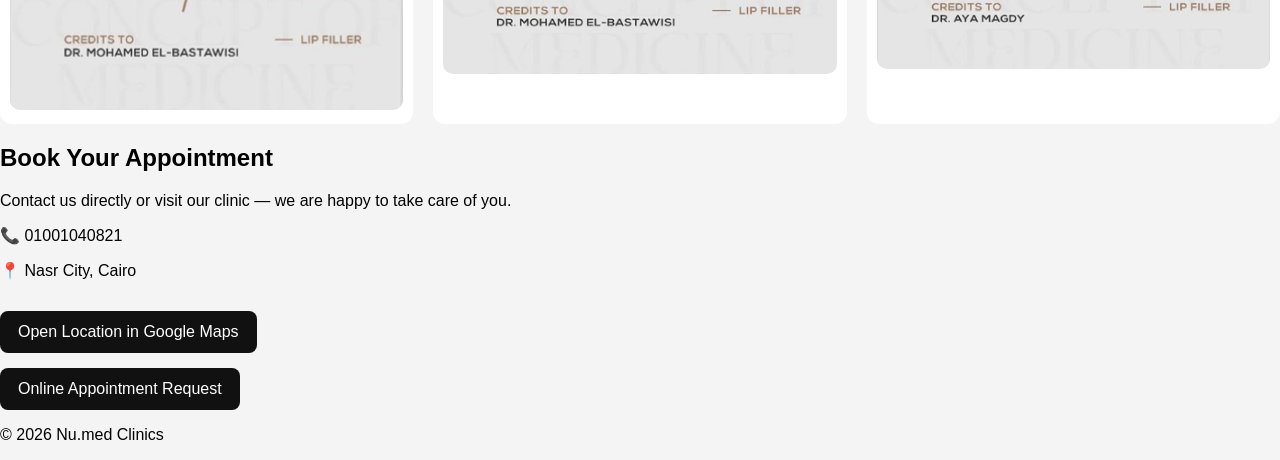
==== commit 09ea095e: "Update index.html" ====
--- a/index.html
+++ b/index.html
@@ -16,8 +16,7 @@
 
 <header class="hero">
 
-   <img src="logo.png.png" class="hero-bg">
-
+<img src="logo.png.png" class="logo">
     <h1 data-en="Advanced Medical & Aesthetic Care You Can Trust"
         data-ar="رعاية طبية وتجميلية متقدمة يمكنك الوثوق بها">
         Advanced Medical & Aesthetic Care You Can Trust
--- a/style.css
+++ b/style.css
@@ -19,8 +19,12 @@
     background: white;
 }
 
-.logo {
-    width: 120px;
+.logo{
+    display:block;
+    width:300px;
+    max-width:80%;
+    margin:0 auto 30px auto;
+}
 }
 
 /* SECTION */
@@ -107,3 +111,7 @@
     position:relative;
     z-index:1;
 }
+.hero{
+    text-align:center;
+    padding:80px 20px;
+}
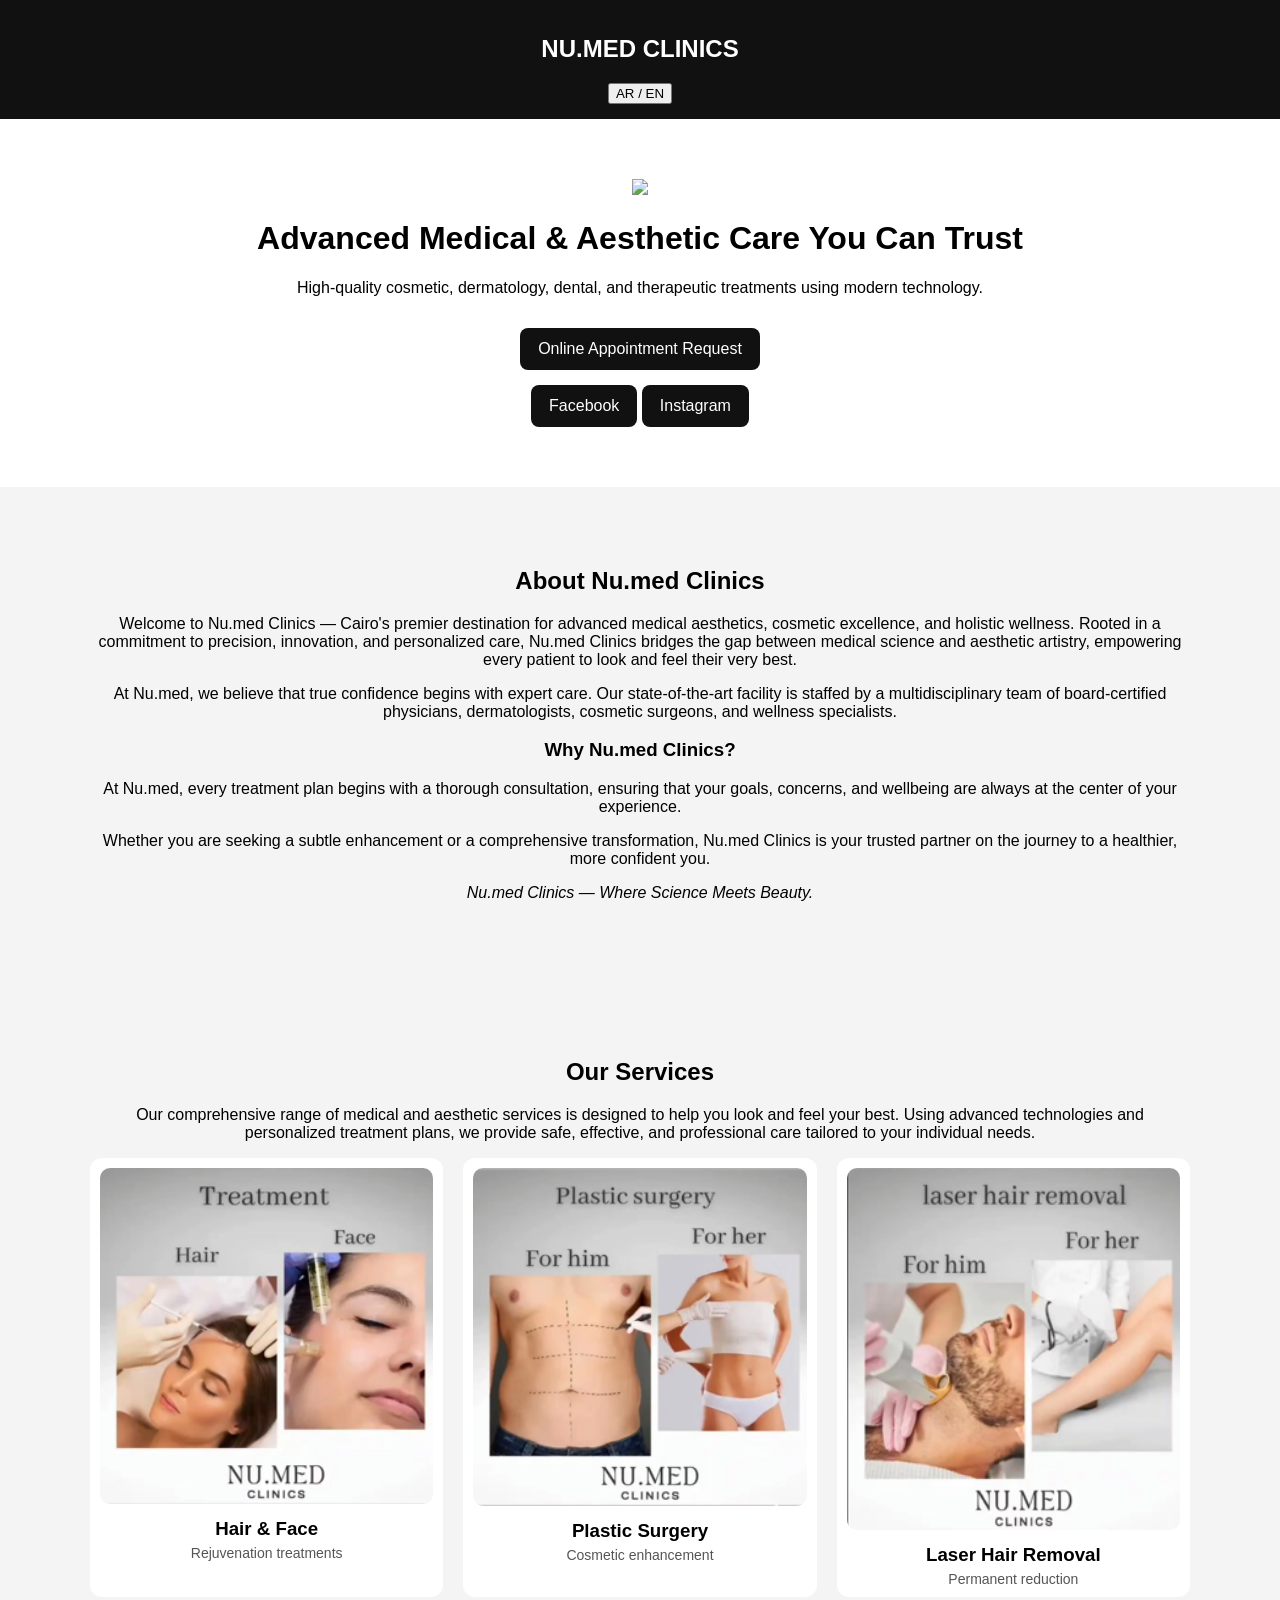
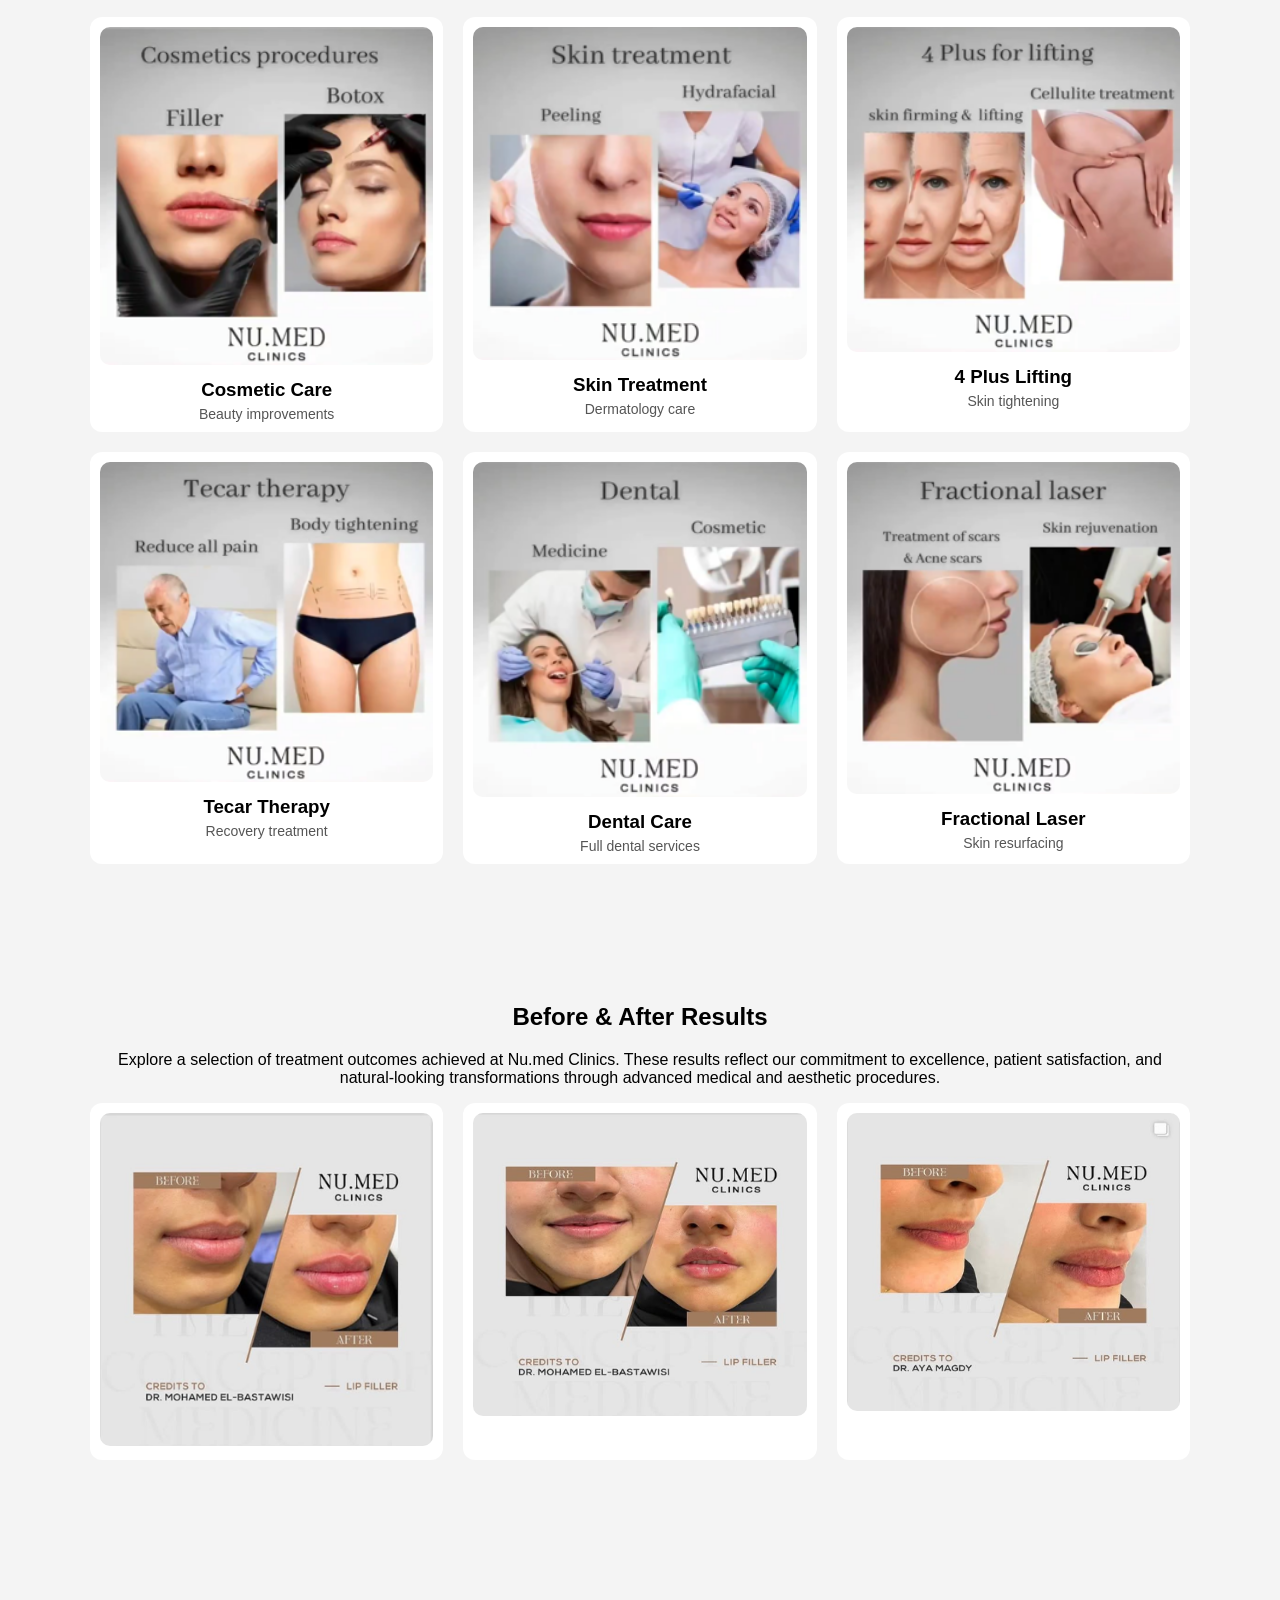
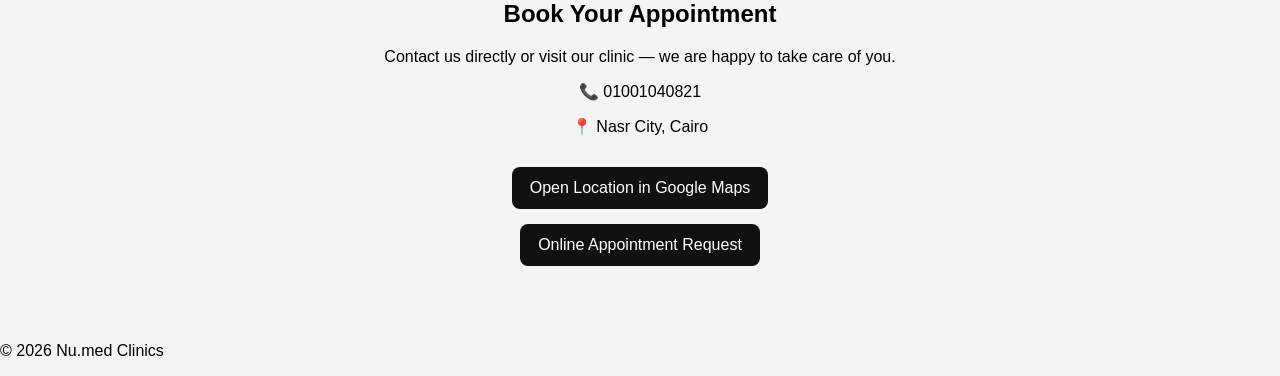
==== commit f7b8c281: "Update index.html" ====
--- a/index.html
+++ b/index.html
@@ -87,6 +87,9 @@
 
 <h2>Our Services</h2>
 
+<p class="section-intro">
+Our comprehensive range of medical and aesthetic services is designed to help you look and feel your best. Using advanced technologies and personalized treatment plans, we provide safe, effective, and professional care tailored to your individual needs.
+</p>
 <div class="grid">
 
     <div class="card"><img src="s.1.png"><h3>Hair & Face</h3><p>Rejuvenation treatments</p></div>
@@ -109,6 +112,10 @@
 <section class="section">
 
 <h2>Before & After Results</h2>
+
+<p class="section-intro">
+Explore a selection of treatment outcomes achieved at Nu.med Clinics. These results reflect our commitment to excellence, patient satisfaction, and natural-looking transformations through advanced medical and aesthetic procedures.
+</p>
 
 <div class="grid">
     <div class="card"><img src="ba.1.png"></div>
--- a/style.css
+++ b/style.css
@@ -1,6 +1,6 @@
 body {
     margin: 0;
-    font-family: Arial;
+    font-family: Arial, sans-serif;
     background: #f4f4f4;
 }
 
@@ -19,12 +19,9 @@
     background: white;
 }
 
-.logo{
-    display:block;
-    width:300px;
-    max-width:80%;
-    margin:0 auto 30px auto;
-}
+.logo {
+    width: 150px;
+    max-width: 80%;
 }
 
 /* SECTION */
@@ -35,7 +32,7 @@
     text-align: center;
 }
 
-/* 🔥 GRID (3 PER ROW FIX) */
+/* GRID */
 .grid {
     display: grid;
     grid-template-columns: repeat(3, 1fr);
@@ -87,31 +84,3 @@
         grid-template-columns: 1fr;
     }
 }
-.hero{
-    position:relative;
-    overflow:hidden;
-    min-height:700px;
-}
-
-.hero-bg{
-    position:absolute;
-    top:50%;
-    left:50%;
-    transform:translate(-50%,-50%);
-    width:100%;
-    max-width:1200px;
-    opacity:0.08;
-    z-index:0;
-}
-
-.hero h1,
-.hero p,
-.hero .btn,
-.hero .social{
-    position:relative;
-    z-index:1;
-}
-.hero{
-    text-align:center;
-    padding:80px 20px;
-}
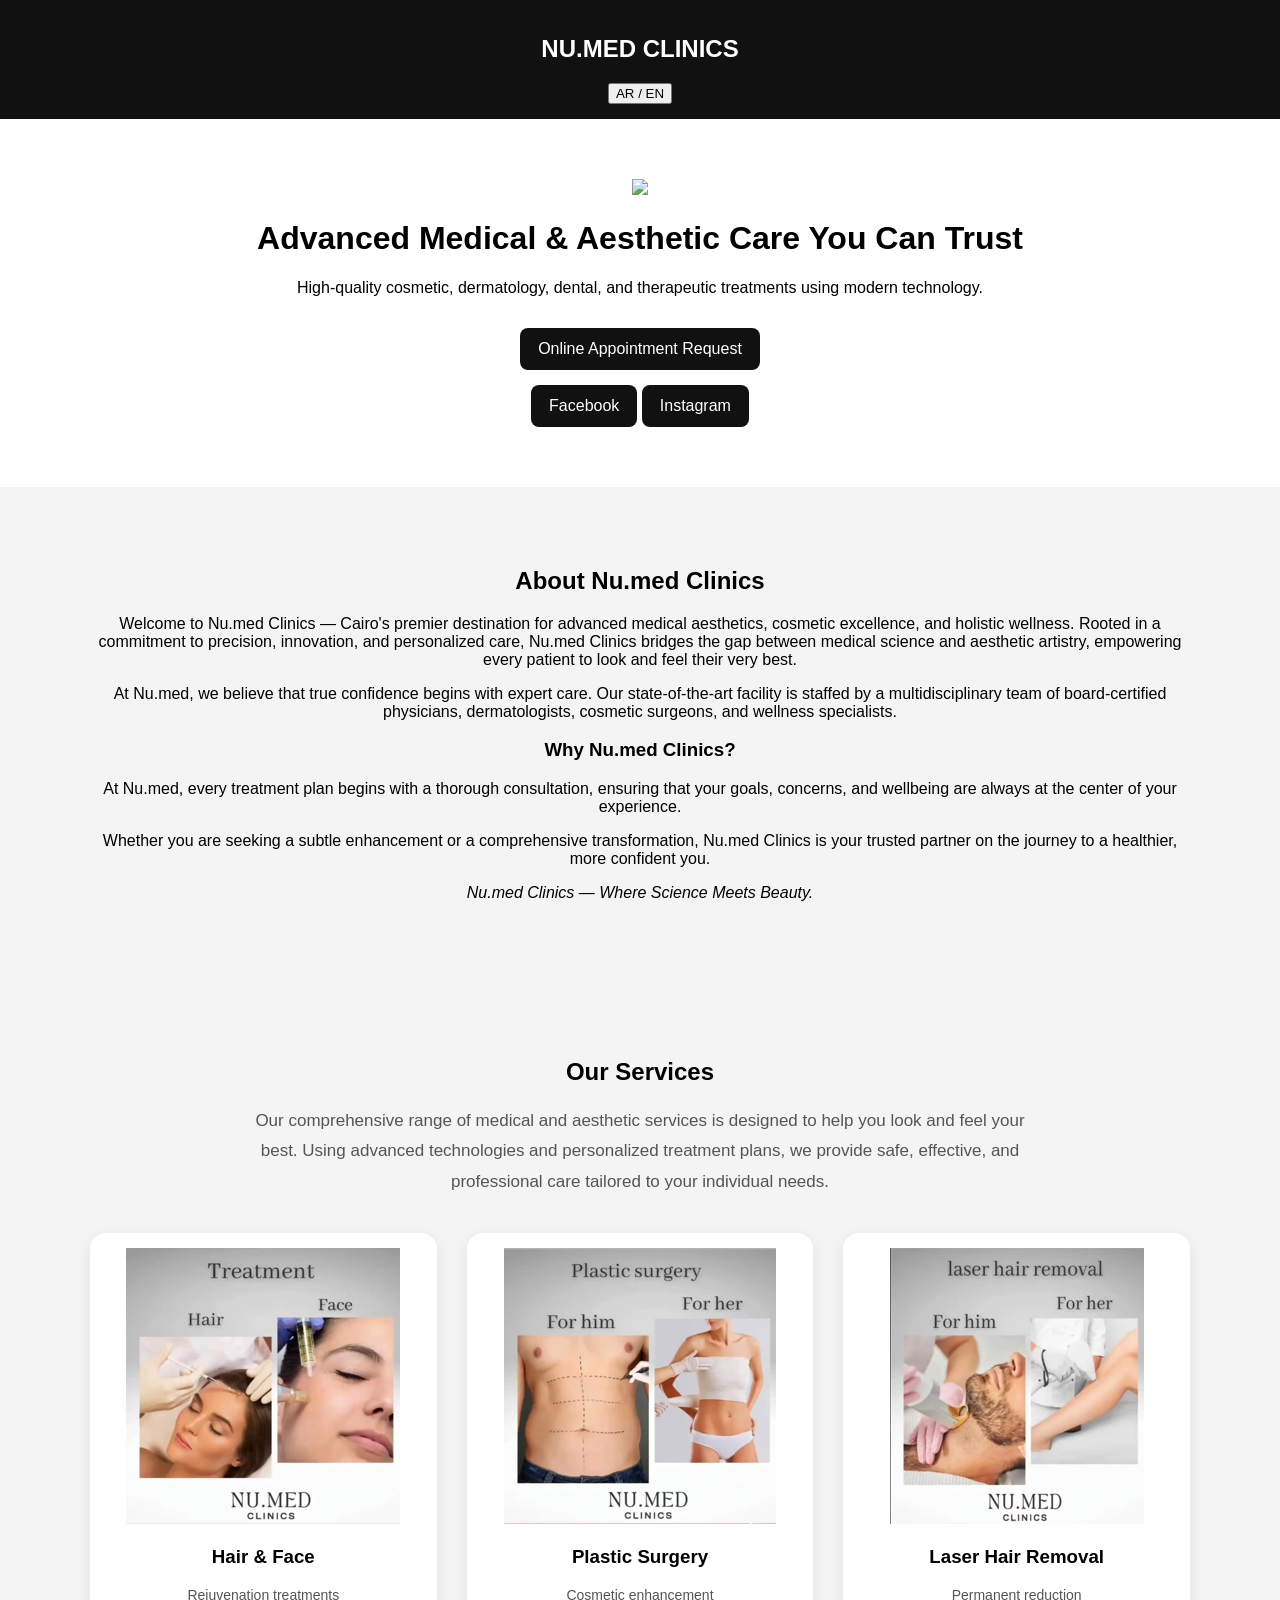
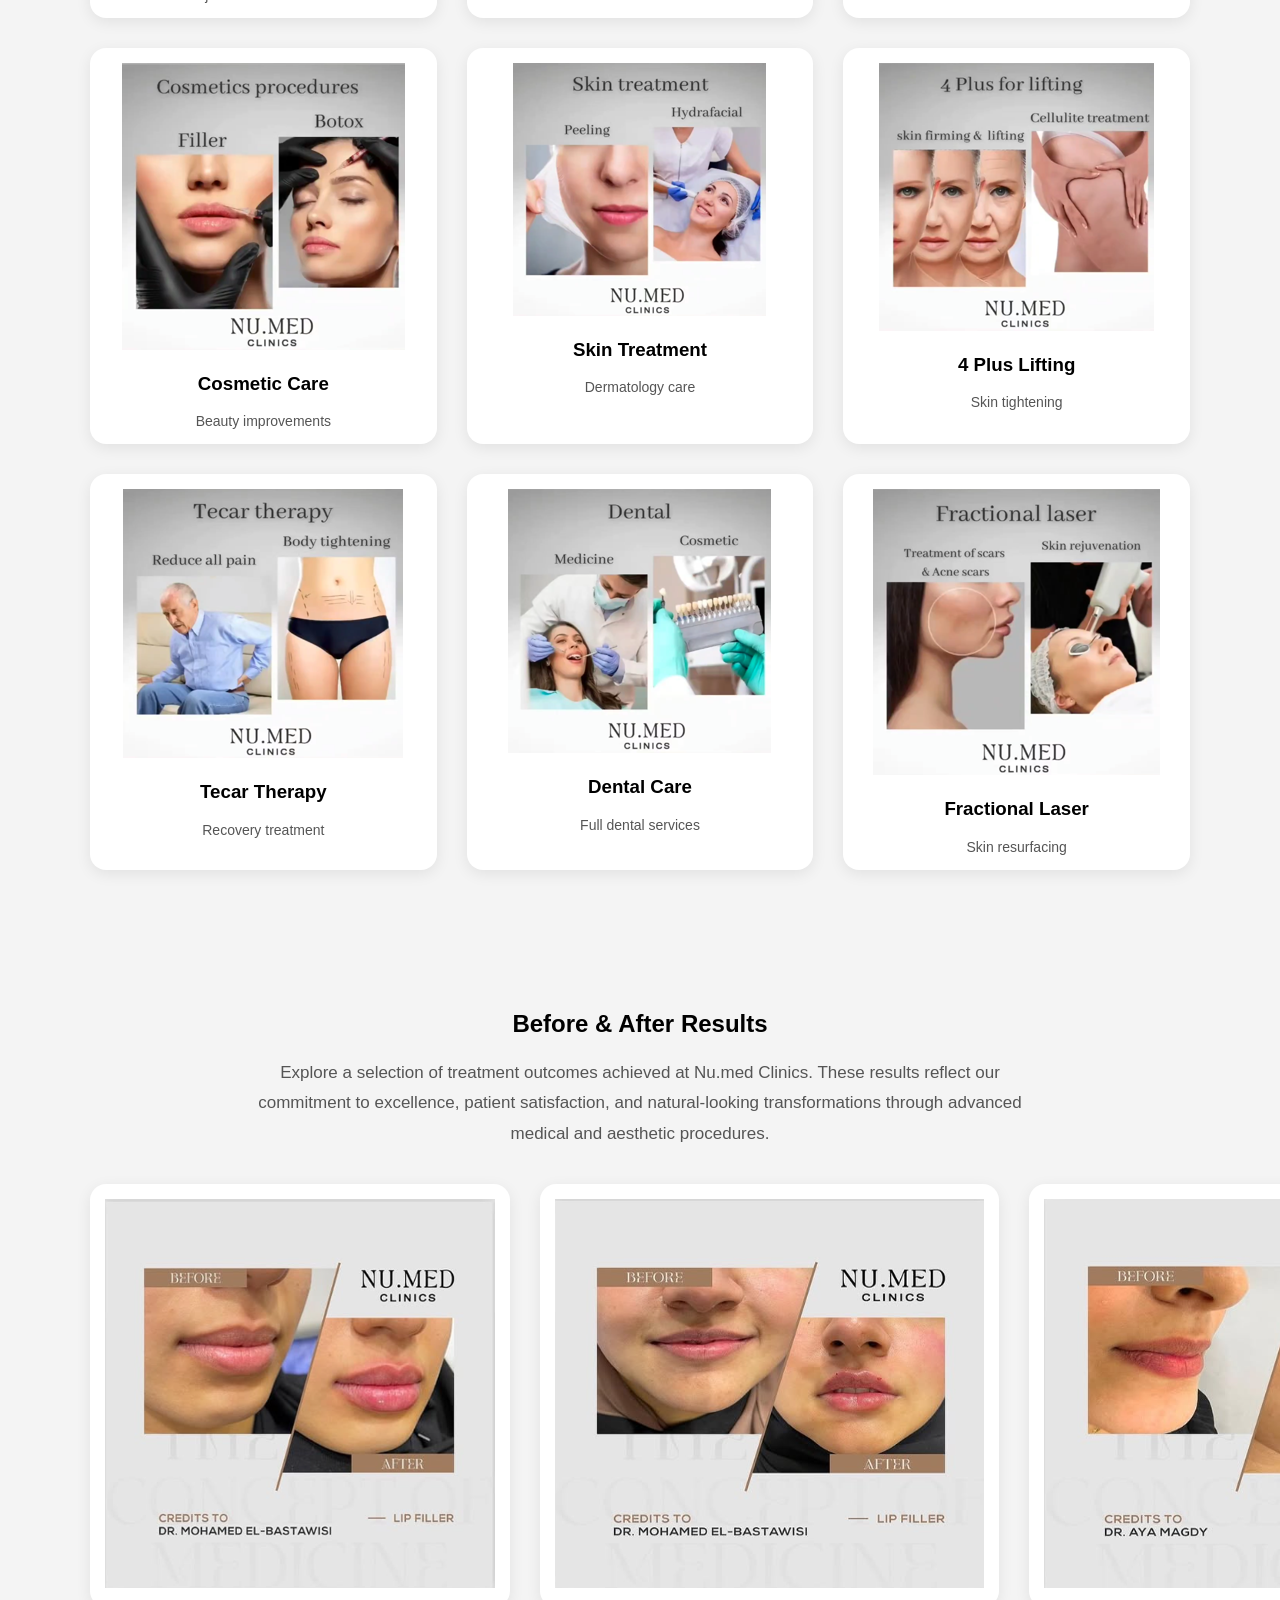
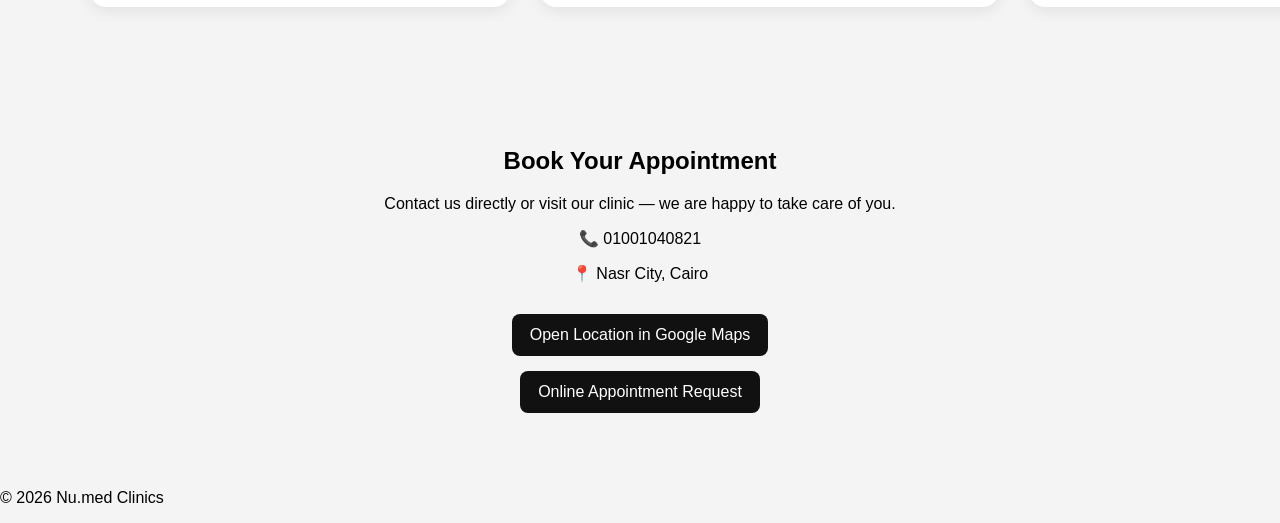
==== commit a6d451be: "Update index.html" ====
--- a/index.html
+++ b/index.html
@@ -90,7 +90,7 @@
 <p class="section-intro">
 Our comprehensive range of medical and aesthetic services is designed to help you look and feel your best. Using advanced technologies and personalized treatment plans, we provide safe, effective, and professional care tailored to your individual needs.
 </p>
-<div class="grid">
+<div class="grid before-grid">
 
     <div class="card"><img src="s.1.png"><h3>Hair & Face</h3><p>Rejuvenation treatments</p></div>
     <div class="card"><img src="s.2.png"><h3>Plastic Surgery</h3><p>Cosmetic enhancement</p></div>
--- a/style.css
+++ b/style.css
@@ -42,13 +42,24 @@
 /* CARD */
 .card {
     background: white;
-    padding: 10px;
-    border-radius: 12px;
+    padding: 15px;
+    border-radius: 16px;
+    box-shadow: 0 4px 15px rgba(0,0,0,0.08);
+    transition: 0.3s;
+}
+
+.card:hover {
+    transform: translateY(-6px);
+    box-shadow: 0 8px 25px rgba(0,0,0,0.15);
+}
 }
 
 .card img {
     width: 100%;
-    border-radius: 10px;
+    height: 220px;
+    object-fit: cover;
+    border-radius: 12px;
+}
 }
 
 .card h3 {
@@ -84,3 +95,16 @@
         grid-template-columns: 1fr;
     }
 }
+.section-intro {
+    max-width: 800px;
+    margin: 0 auto 35px;
+    color: #555;
+    line-height: 1.8;
+    font-size: 17px;
+}
+
+.grid {
+    display: grid;
+    grid-template-columns: repeat(3, 1fr);
+    gap: 30px;
+}
